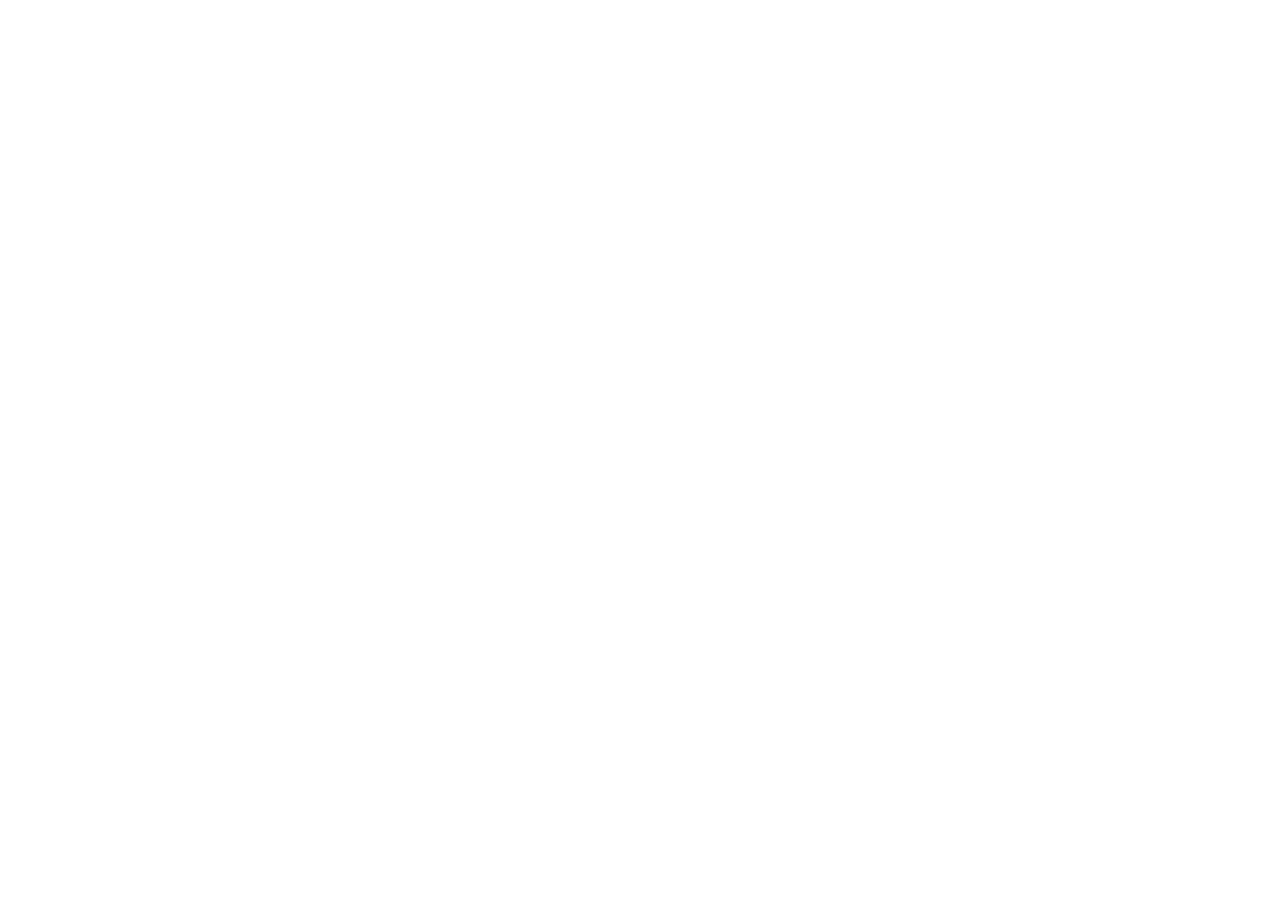
==== portfolio.html @ 4c4b0ca7 "c" ====
<!DOCTYPE html>
<html lang="en">
  <head>
    <meta charset="UTF-8" />
    <meta name="viewport" content="width=device-width, initial-scale=1.0" />
    <title>portfolio</title>
  </head>
  <body></body>
</html>
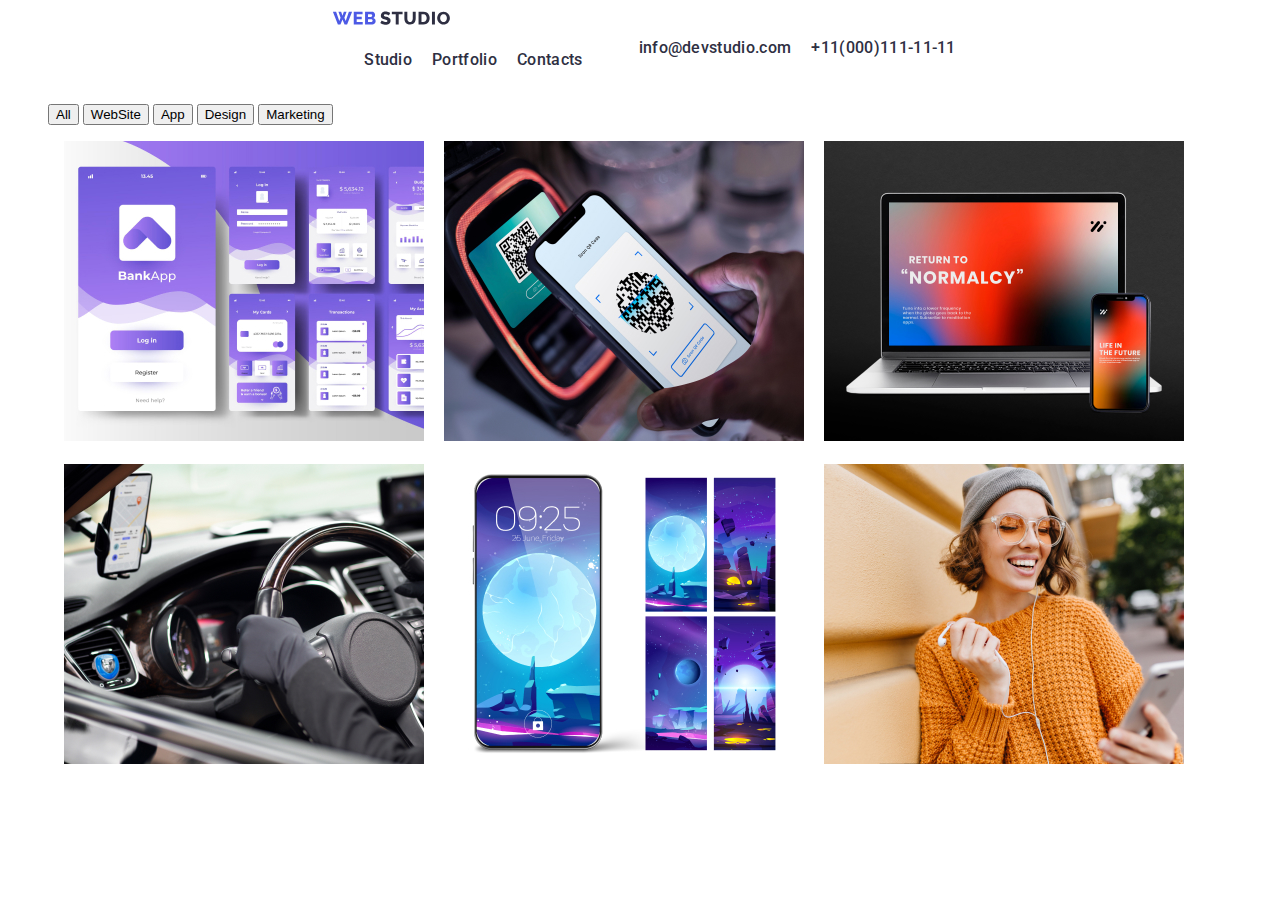
==== commit d0dd6eee: "c" ====
--- a/portfolio.html
+++ b/portfolio.html
@@ -3,7 +3,137 @@
   <head>
     <meta charset="UTF-8" />
     <meta name="viewport" content="width=device-width, initial-scale=1.0" />
-    <title>portfolio</title>
+    <title>homework2</title>
+    <link rel="stylesheet" href="./css/styles.css" />
+    <link rel="preconnect" href="https://fonts.googleapis.com" />
+    <link rel="preconnect" href="https://fonts.gstatic.com" crossorigin />
+    <link
+      href="https://fonts.googleapis.com/css2?family=Roboto:wght@400;500;700;900&display=swap"
+      rel="stylesheet"
+    />
+    <link rel="preconnect" href="https://fonts.googleapis.com" />
+    <link rel="preconnect" href="https://fonts.gstatic.com" crossorigin />
+    <link
+      href="https://fonts.googleapis.com/css2?family=Raleway:wght@800&display=swap"
+      rel="stylesheet"
+    />
   </head>
-  <body></body>
+
+  <body>
+    <!-- header -->
+    <header class="header">
+      <nav class="navbar">
+        <div class="logo">
+          <a href="./index.html"></a>
+          <img src="./images/web.svg" alt="web" />
+          <img src="./images/studio.svg" alt="studio" />
+        </div>
+        <ul>
+          <li>
+            <a href="#" class="pages">Studio</a>
+          </li>
+          <li>
+            <a href="portfolio.html" class="pages">Portfolio</a>
+          </li>
+          <li>
+            <a href="#" class="pages">Contacts</a>
+          </li>
+        </ul>
+      </nav>
+
+      <ul>
+        <li>
+          <a href="mailto:info@devstudio.com">info@devstudio.com</a>
+        </li>
+        <li>
+          <a href="tel:+110001111111">+11(000)111-11-11</a>
+        </li>
+      </ul>
+    </header>
+
+    <!-- Main Section -->
+
+    <!-- Category Options-->
+    <section>
+      <div>
+        <ul>
+          <li>
+            <button type="button" class="button">All</button>
+          </li>
+          <li>
+            <button type="button" class="button">WebSite</button>
+          </li>
+          <li>
+            <button type="button" class="button">App</button>
+          </li>
+          <li>
+            <button type="button" class="button">Design</button>
+          </li>
+          <li>
+            <button type="button" class="button">Marketing</button>
+          </li>
+        </ul>
+      </div>
+    </section>
+    <section>
+      <ul>
+        <li>
+          <a href="#"></a>
+          <img
+            src="./images/bank-app.jpg"
+            alt="Banking App Interface"
+            width="360"
+            height="300"
+          />
+        </li>
+        <li>
+          <a href="#"></a>
+          <img
+            src="./images/cashless.jpg"
+            alt="Banking App Interface"
+            width="360"
+            height="300"
+          />
+        </li>
+        <li>
+          <a href="#"></a>
+          <img
+            src="./images/meditation.jpg"
+            alt="Banking App Interface"
+            width="360"
+            height="300"
+          />
+        </li>
+      </ul>
+      <ul>
+        <li>
+          <a href="#"></a>
+          <img
+            src="./images/taxi.jpg"
+            alt="Taxi Service "
+            width="360"
+            height="300"
+          />
+        </li>
+        <li>
+          <a href="#"></a>
+          <img
+            src="./images/screen.jpg"
+            alt="Screen Illustrations"
+            width="360"
+            height="300"
+          />
+        </li>
+        <li>
+          <a href="#"></a>
+          <img
+            src="./images/online-course.jpg"
+            alt="Online Courses"
+            width="360"
+            height="300"
+          />
+        </li>
+      </ul>
+    </section>
+  </body>
 </html>
--- a/css/styles.css
+++ b/css/styles.css
@@ -0,0 +1,183 @@
+.header {
+  display: flex;
+  align-items: center;
+  justify-content: center;
+}
+
+li {
+  align-items: normal;
+  display: inline-block;
+}
+
+a {
+  display: ;
+  padding: 8px 8px;
+  text-decoration: none;
+  color: #2e2f42;
+  font-size: 16px;
+  font-family: Roboto;
+  font-style: normal;
+  font-weight: 500;
+  line-height: 24px;
+  letter-spacing: 0.32px;
+}
+
+.hero {
+  width: auto;
+  height: 600px;
+  flex-shrink: 0;
+  background: var(--navyblue, #2e2f42);
+  text-align: center;
+    display: flex;
+  flex-direction: column;
+  align-items: center;
+  justify-content: center;
+}
+
+.hero-title {
+color: var(--white, #fcf9f9);
+text-align: center;
+font-size: 56px;
+font-family: Roboto;
+font-style: normal;
+font-weight: 700;
+line-height: 60px;
+letter-spacing: 1.12px;
+  
+}
+
+.hero-button {
+  display: inline-flex;
+  padding: 16px 32px;
+  align-items: flex-start;
+  gap: 10px;
+  border-radius: 4px;
+  background: var(--iris, #4d5ae5);
+  box-shadow: 0px 4px 4px 0px rgba(0, 0, 0, 0.15);
+}
+
+.hero-button:hover {
+  background-color: border-radius: 4px;
+background: var(--ocean, #404BBF);
+box-shadow: 0px 4px 4px 0px rgba(0, 0, 0, 0.15);
+}
+
+.hero-button {
+  /* Button Text */
+  font-size: 16px;
+  font-family: Roboto;
+  font-style: normal;
+  font-weight: 500;
+  line-height: 24px;
+  letter-spacing: 0.64px;
+  color: var(--white, #fff);
+}
+
+h2 {
+    color: var(--navyblue, #2E2F42);
+text-align: center;
+font-size: 36px;
+font-family: Roboto;
+font-style: normal;
+font-weight: 700;
+line-height: 40px;
+letter-spacing: 0.72px;
+text-transform: capitalize;
+}
+
+.what-we-do {
+    width: 1440px;
+  margin: 0 auto;
+     display: inline-flex;
+padding-bottom: 0px;
+flex-direction: column;
+justify-content: center;
+align-items: center;
+gap: 32px;
+border-radius: 0px 0px 4px 4px;
+background: var(--white, #FFF);
+box-shadow: 0px 2px 1px 0px rgber */
+}
+}
+
+.what-we-do img {
+    width: calc(100% / 3); /* Set each image width to one-third of the container width */
+  display: inline-block;
+}
+
+.feature {
+   width: auto;
+  margin: 0 auto;
+  align-items: center;
+  
+
+}
+
+.team {
+  width: auto;
+height: 732px;
+flex-shrink: 0;
+background: var(--cloud, #F4F4FD);
+}
+
+.team img {
+    display: inline-flex;
+padding-bottom: 0px;
+flex-direction: column;
+justify-content: center;
+align-items: center;
+gap: 32px;
+}
+
+.team h2 {
+    text-align: center;
+}
+
+.team h3 {
+   color: var(--navyblue, #2E2F42);
+text-align: center;
+
+/* Header 3 */
+font-size: 20px;
+font-family: Roboto;
+font-style: normal;
+font-weight: 500;
+line-height: 24px;
+letter-spacing: 0.4px; 
+} 
+
+.team p {
+  color: var(--slate, #434455);
+text-align: center;
+font-size: 16px;
+font-family: Roboto;
+font-style: normal;
+font-weight: 400;
+line-height: 24px;
+letter-spacing: 0.32px;  
+}
+
+.footer {
+  width: auto;
+  height: 312px;
+  flex-shrink: 0;
+  background: var(--navyblue, #2E2F42);
+
+.footerlogo {
+  margin-left: 156px ;
+}
+
+.footer p {
+  display: flex;
+width: 264px;
+flex-direction: column;
+flex-shrink: 0;
+color: var(--cloud, #F4F4FD);
+font-family: Roboto;
+font-size: 16px;
+font-style: normal;
+font-weight: 400;
+line-height: 24px;
+letter-spacing: 0.32px;
+}
+
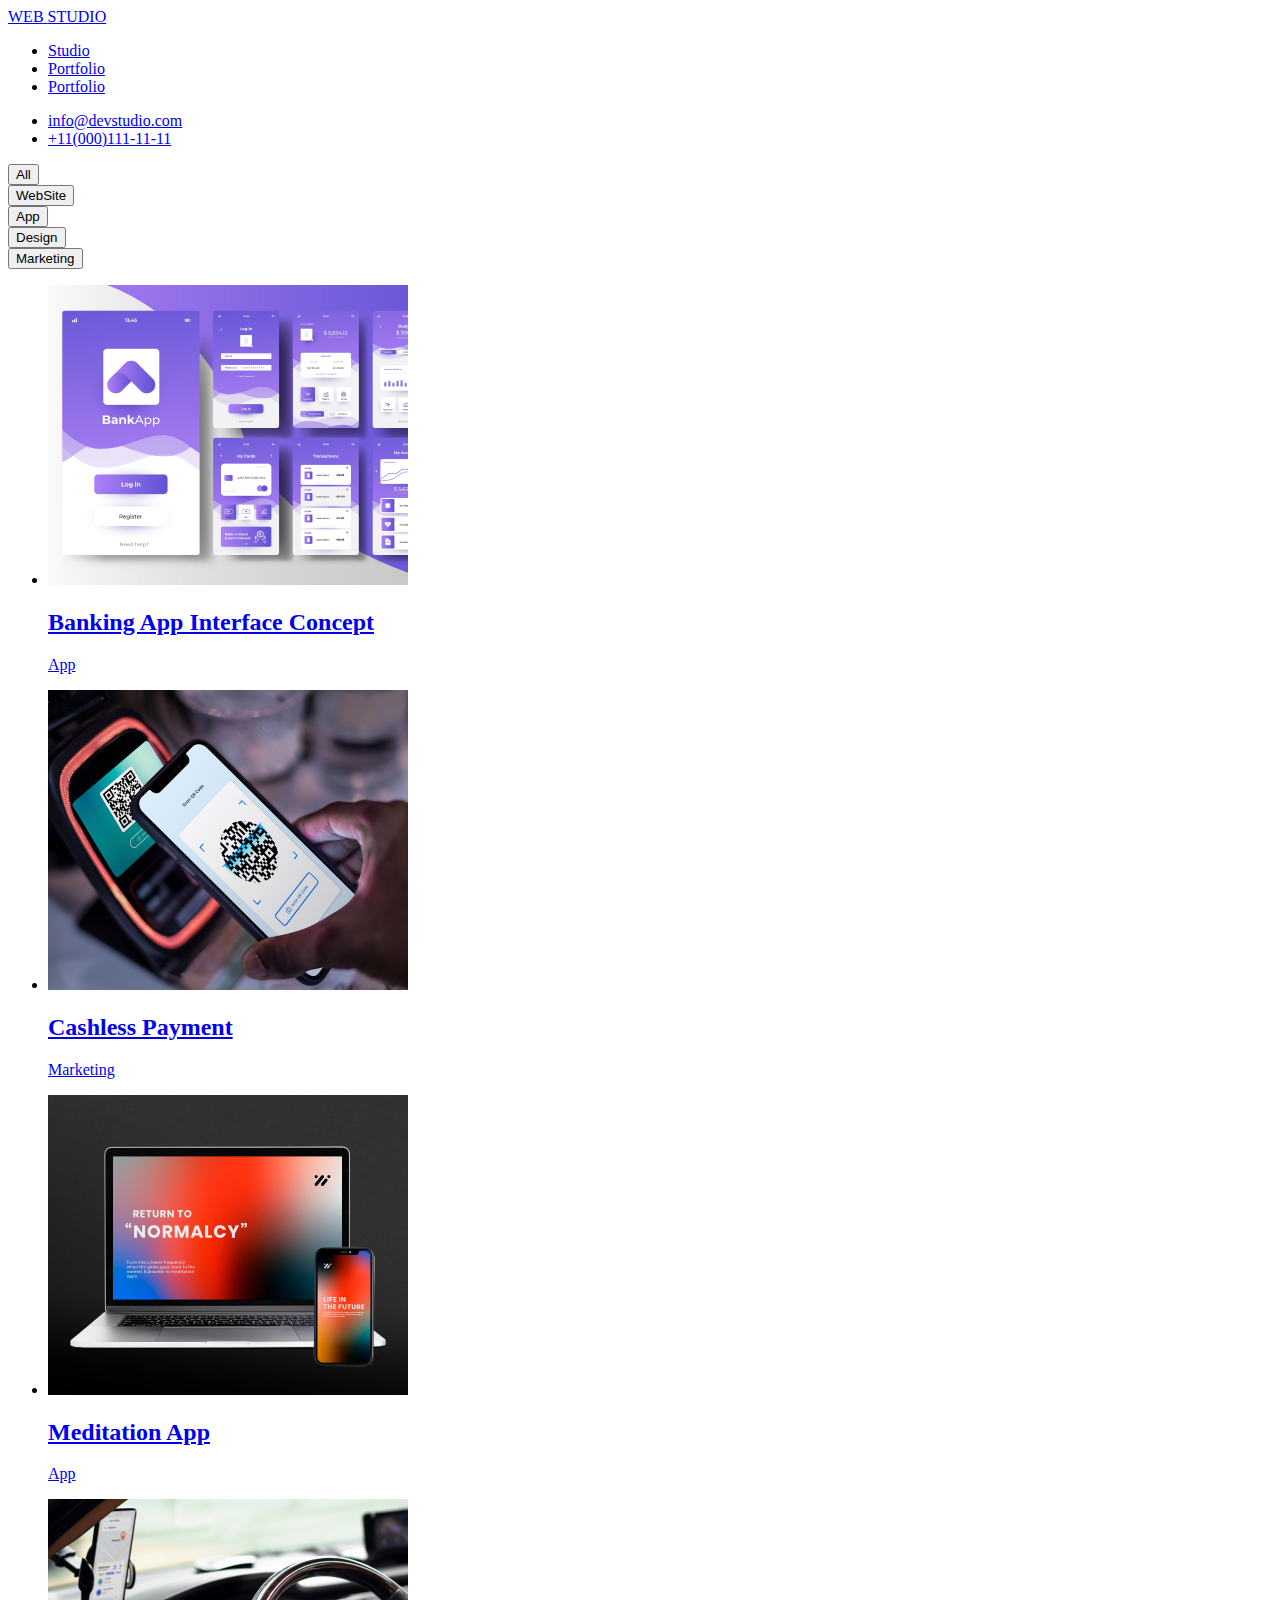
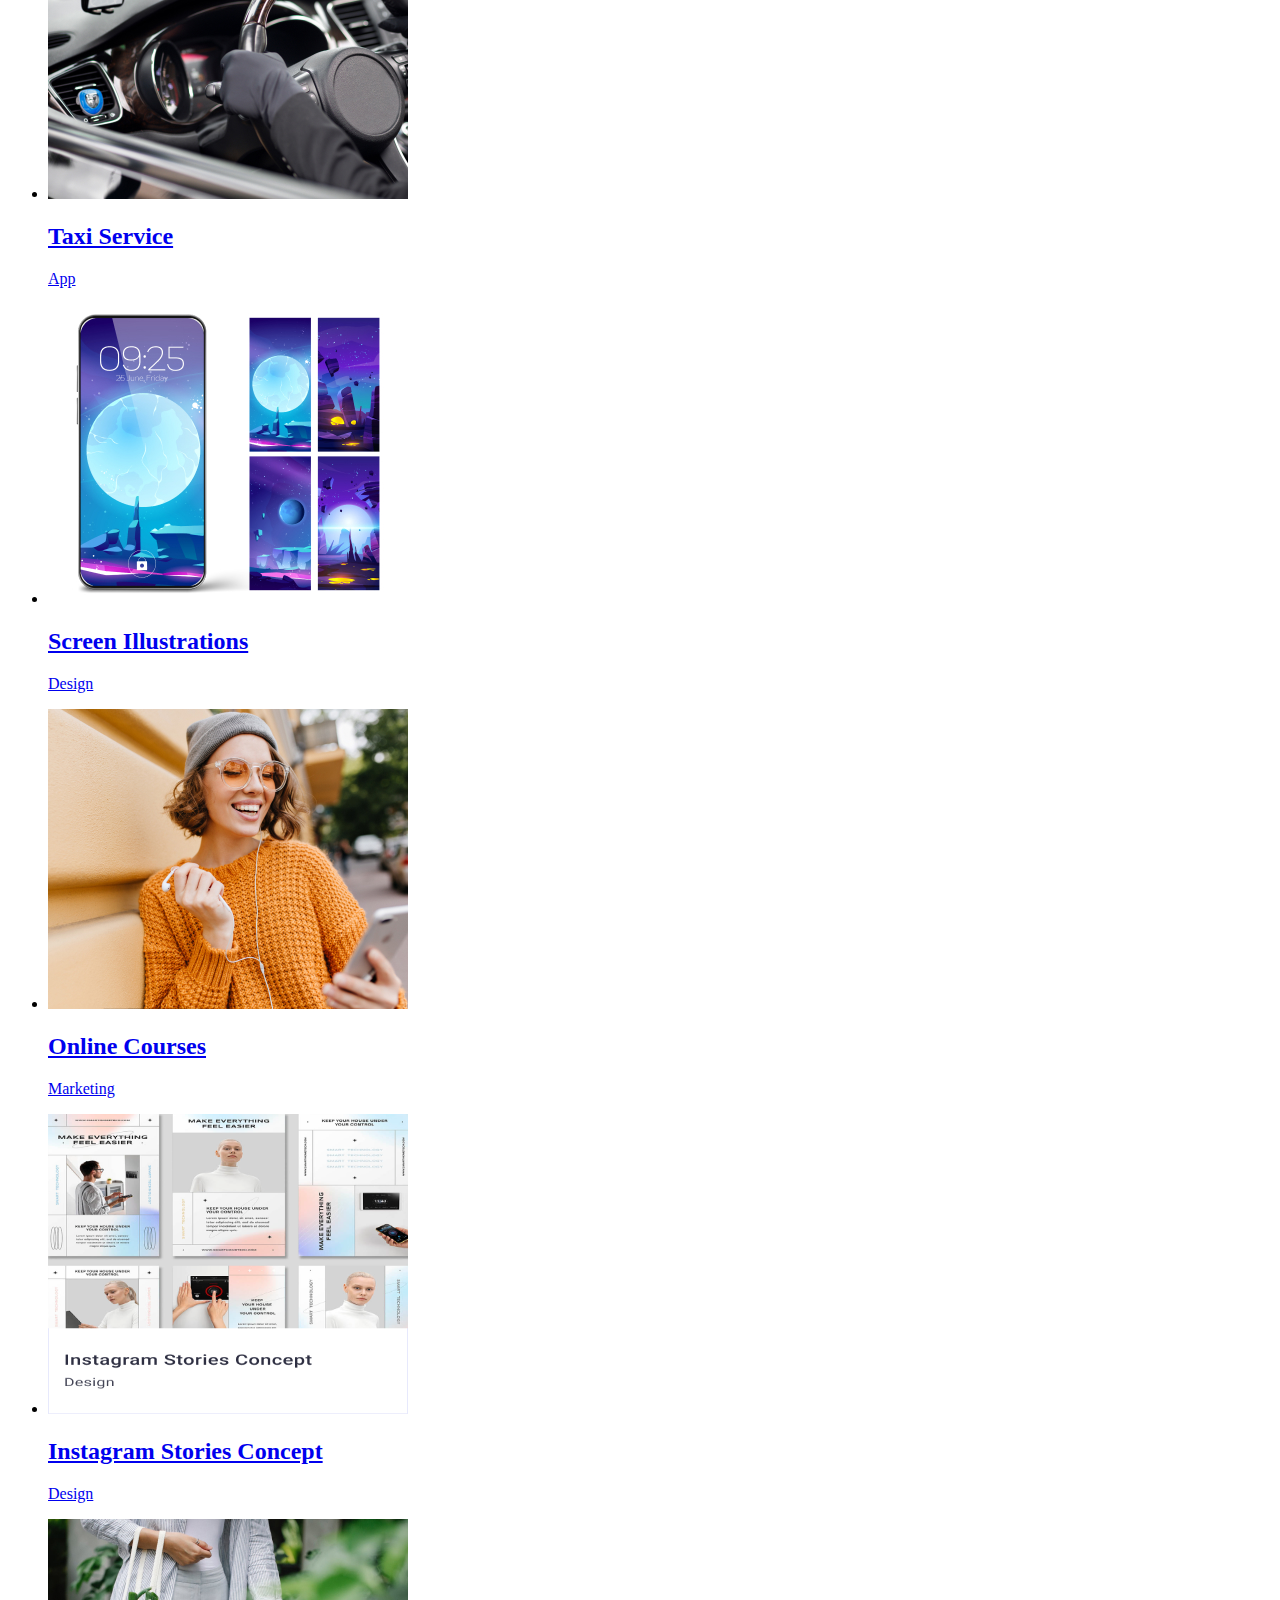
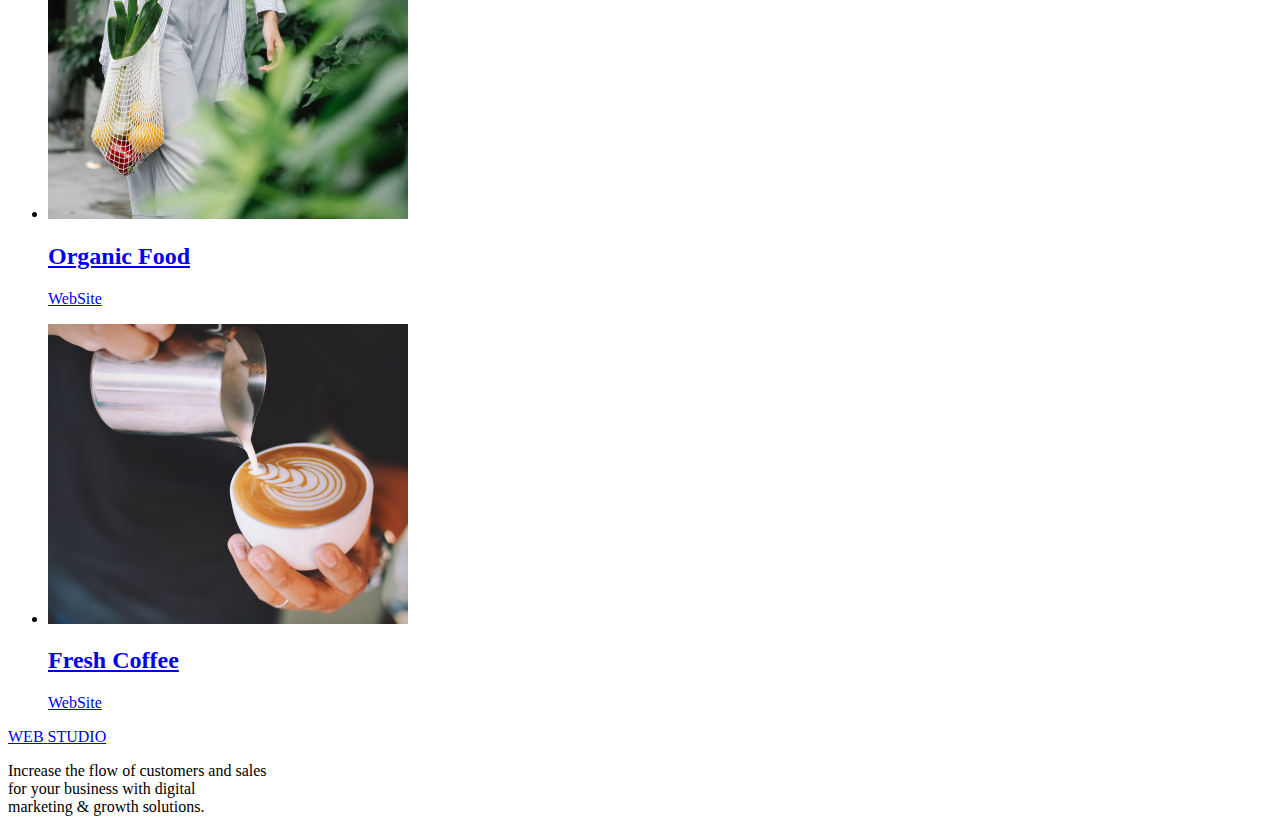
==== commit 513afd43: "c" ====
--- a/portfolio.html
+++ b/portfolio.html
@@ -3,137 +3,207 @@
   <head>
     <meta charset="UTF-8" />
     <meta name="viewport" content="width=device-width, initial-scale=1.0" />
-    <title>homework2</title>
-    <link rel="stylesheet" href="./css/styles.css" />
-    <link rel="preconnect" href="https://fonts.googleapis.com" />
-    <link rel="preconnect" href="https://fonts.gstatic.com" crossorigin />
+    <title>Portfolio</title>
     <link
-      href="https://fonts.googleapis.com/css2?family=Roboto:wght@400;500;700;900&display=swap"
-      rel="stylesheet"
-    />
-    <link rel="preconnect" href="https://fonts.googleapis.com" />
-    <link rel="preconnect" href="https://fonts.gstatic.com" crossorigin />
-    <link
-      href="https://fonts.googleapis.com/css2?family=Raleway:wght@800&display=swap"
+      href="https://fonts.googleapis.com/css2?family=Raleway:wght@800&family=Roboto:wght@400;500;700;900&display=swap "
       rel="stylesheet"
     />
   </head>
 
   <body>
     <!-- header -->
-    <header class="header">
-      <nav class="navbar">
-        <div class="logo">
-          <a href="./index.html"></a>
-          <img src="./images/web.svg" alt="web" />
-          <img src="./images/studio.svg" alt="studio" />
-        </div>
-        <ul>
+    <header class="page-header">
+      <nav>
+        <a href="./index.html" class="logo-link">
+          <span class="logo">WEB</span>
+          <span class="studio">STUDIO</span>
+        </a>
+
+        <ul class="nav-menu list">
           <li>
-            <a href="#" class="pages">Studio</a>
+            <a href="./index.html" class="page current">Studio</a>
           </li>
+
           <li>
-            <a href="portfolio.html" class="pages">Portfolio</a>
+            <a href="./portfolio.html" class="page">Portfolio</a>
           </li>
+
           <li>
-            <a href="#" class="pages">Contacts</a>
+            <a href="#" class="page">Portfolio</a>
           </li>
         </ul>
       </nav>
 
-      <ul>
+      <ul class="contacts-menu list">
         <li>
-          <a href="mailto:info@devstudio.com">info@devstudio.com</a>
+          <a href="mailto:info@devstudio.com" class="item"
+            >info@devstudio.com</a
+          >
         </li>
         <li>
-          <a href="tel:+110001111111">+11(000)111-11-11</a>
+          <a href="tel:+110001111111" class="item">+11(000)111-11-11</a>
         </li>
       </ul>
     </header>
 
     <!-- Main Section -->
-
-    <!-- Category Options-->
-    <section>
+    <main>
+      <section>
+        <div class="container>
+
+          <!-- Filters -->
+
+          <ul class="filters list">
+            <li>
+              <button type="button" class="button filter current">All</button>
+            </li>
+            <li>
+              <button type="button" class="button filter">WebSite</button>
+            </li>
+            <li>
+              <button type="button" class="button filter">App</button>
+            </li>
+            <li>
+              <button type="button" class="button filter">Design</button>
+            </li>
+            <li>
+              <button type="button" class="button filter">Marketing</button>
+            </li>
+          </ul>
+
+          <!-- Projects-->
+
+          <ul class="projects list">
+            <li>
+              <a href="#" class="project">
+              <img
+                src="./images/bank-app.jpg"
+                alt="Banking App Interface"
+                width="360"
+                height="300"
+              />
+              <h2 class="name">Banking App Interface Concept</h2>
+              <p class="type">App</p>
+              </a>
+            </li>
+            <li>
+              <a href="#" class="project">
+              <img
+                src="./images/cashless.jpg"
+                alt="Banking App Interface"
+                width="360"
+                height="300"
+              />
+               <h2 class="name">Cashless Payment</h2>
+              <p class="type">Marketing</p>
+              </a>
+            </li>
+            <li>
+              <a href="#" class="project">
+              <img
+                src="./images/meditation.jpg"
+                alt="Banking App Interface"
+                width="360"
+                height="300"
+              />
+               <h2 class="name">Meditation App</h2>
+              <p class="type">App</p>
+              </a>
+            </li>
+          </ul>
+          <ul>
+            <li>
+              <a href="#" class="project">
+              <img
+                src="./images/taxi.jpg"
+                alt="Taxi Service "
+                width="360"
+                height="300"
+              /> <h2 class="name">Taxi Service</h2>
+              <p class="Marketing">App</p>
+              </a>
+            </li>
+            <li>
+              <a href="#" class="project">
+              <img
+                src="./images/screen.jpg"
+                alt="Screen Illustrations"
+                width="360"
+                height="300"
+              />
+               <h2 class="name">Screen Illustrations</h2>
+              <p class="type">Design</p>
+              </a>
+            </li>
+            <li>
+              <a href="#" class="project">
+              <img
+                src="./images/online-course.jpg"
+                alt="Online Courses"
+                width="360"
+                height="300"
+              />
+              <h2 class="name">Online Courses</h2>
+              <p class="type">Marketing</p>
+              </a>
+            </li>
+          </ul>
+
+          <ul>
+            <li>
+              <a href="#" class="project">
+              <img
+                src="./images/instagram-stories.png"
+                alt="instagram-stories "
+                width="360"
+                height="300"
+              /> <h2 class="name">Instagram Stories Concept</h2>
+              <p class="type">Design</p>
+              </a>
+            </li>
+            <li>
+              <a href="#" class="project">
+              <img
+                src="./images/organic.jpg"
+                alt="organic"
+                width="360"
+                height="300"
+              />
+               <h2 class="name">Organic Food</h2>
+              <p class="type">WebSite</p>
+              </a>
+            </li>
+            <li>
+              <a href="#" class="project">
+              <img
+                src="./images/coffee.jpg"
+                alt="coffee"
+                width="360"
+                height="300"
+              />
+              <h2 class="name">Fresh Coffee</h2>
+              <p class="type">WebSite</p>
+              </a>
+            </li>
+          </ul>
+        </div>
+      </section>
+    </main>
+
+    <!-- Footer -->
+
+    <footer class="page-footer bg-footer">
       <div>
-        <ul>
-          <li>
-            <button type="button" class="button">All</button>
-          </li>
-          <li>
-            <button type="button" class="button">WebSite</button>
-          </li>
-          <li>
-            <button type="button" class="button">App</button>
-          </li>
-          <li>
-            <button type="button" class="button">Design</button>
-          </li>
-          <li>
-            <button type="button" class="button">Marketing</button>
-          </li>
-        </ul>
+        <a href="./index.html" class="logo-link">
+          <span class="logo">WEB</span>
+          <span class="studio-footer">STUDIO</span>
+        </a>
+        <p class="footer-description">
+          Increase the flow of customers and sales <br />
+          for your business with digital <br />
+          marketing & growth solutions.
+        </p>
       </div>
-    </section>
-    <section>
-      <ul>
-        <li>
-          <a href="#"></a>
-          <img
-            src="./images/bank-app.jpg"
-            alt="Banking App Interface"
-            width="360"
-            height="300"
-          />
-        </li>
-        <li>
-          <a href="#"></a>
-          <img
-            src="./images/cashless.jpg"
-            alt="Banking App Interface"
-            width="360"
-            height="300"
-          />
-        </li>
-        <li>
-          <a href="#"></a>
-          <img
-            src="./images/meditation.jpg"
-            alt="Banking App Interface"
-            width="360"
-            height="300"
-          />
-        </li>
-      </ul>
-      <ul>
-        <li>
-          <a href="#"></a>
-          <img
-            src="./images/taxi.jpg"
-            alt="Taxi Service "
-            width="360"
-            height="300"
-          />
-        </li>
-        <li>
-          <a href="#"></a>
-          <img
-            src="./images/screen.jpg"
-            alt="Screen Illustrations"
-            width="360"
-            height="300"
-          />
-        </li>
-        <li>
-          <a href="#"></a>
-          <img
-            src="./images/online-course.jpg"
-            alt="Online Courses"
-            width="360"
-            height="300"
-          />
-        </li>
-      </ul>
-    </section>
+    </footer>
   </body>
 </html>
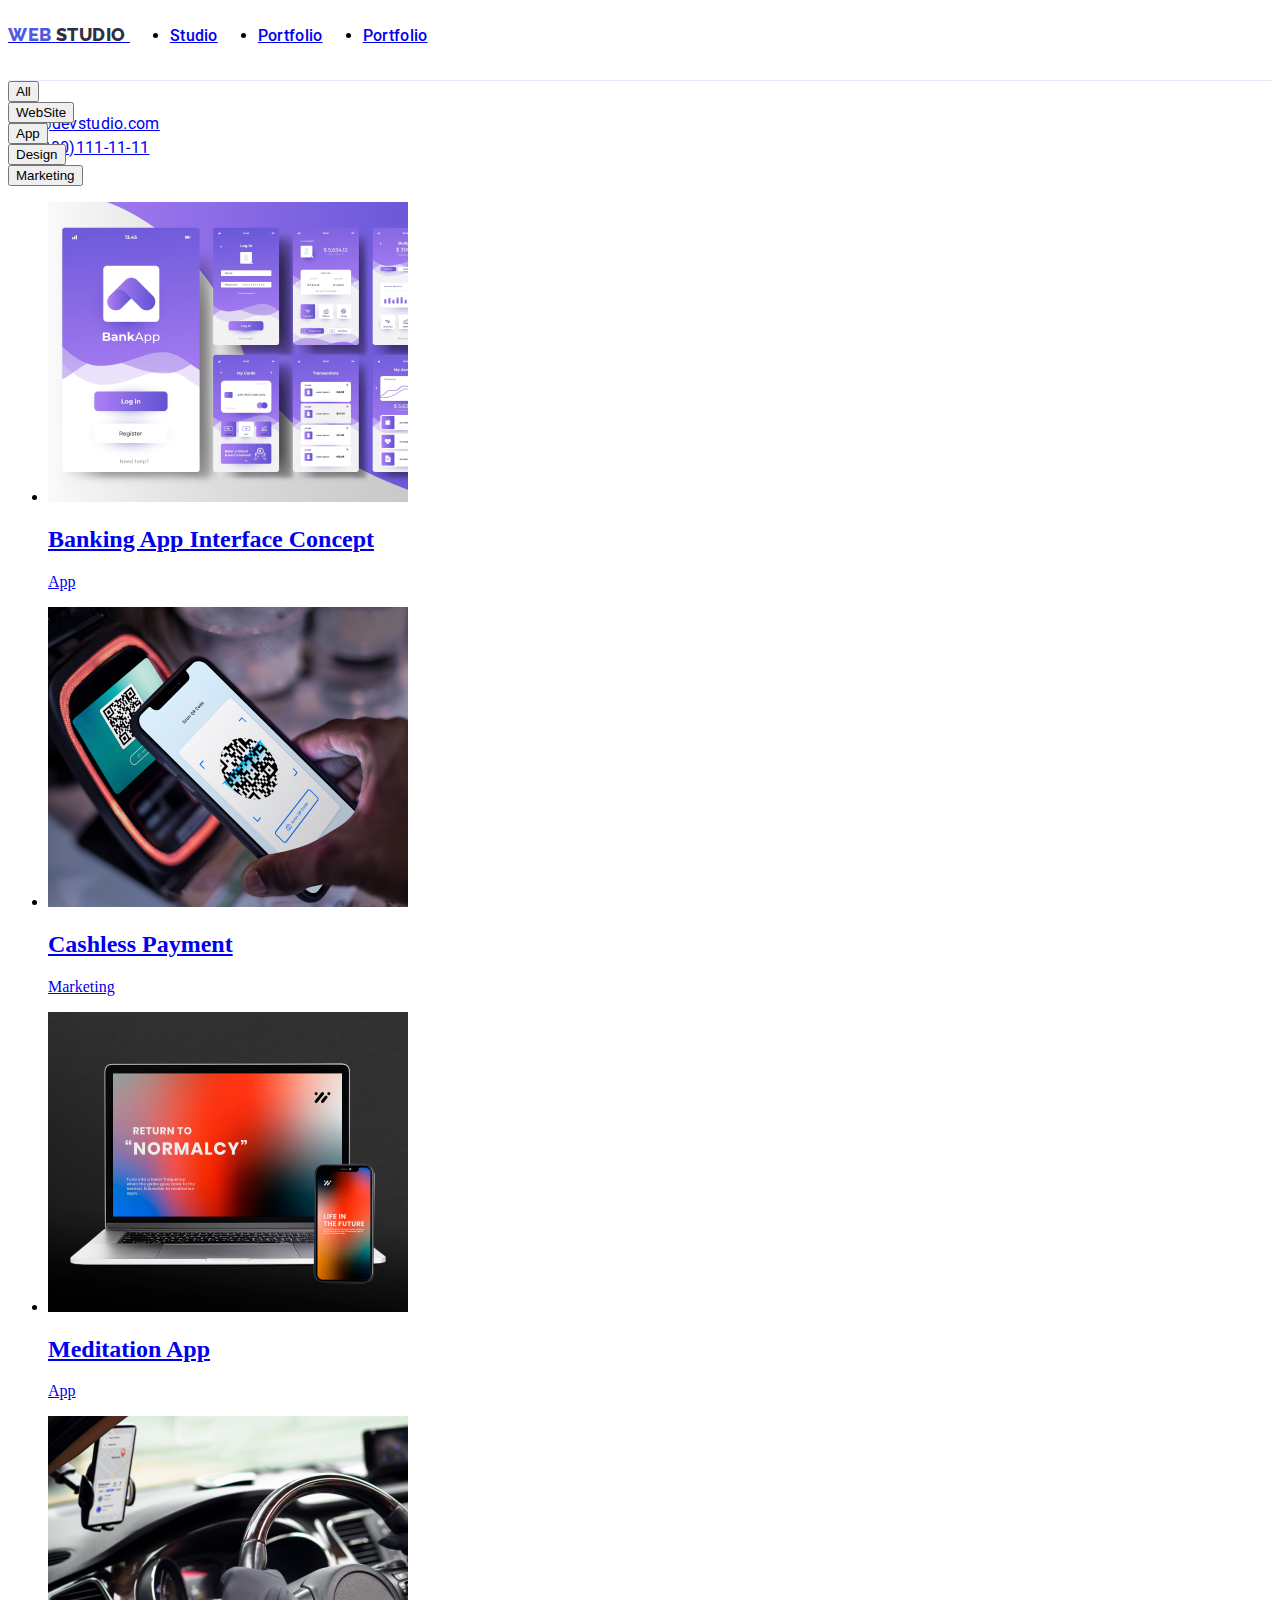
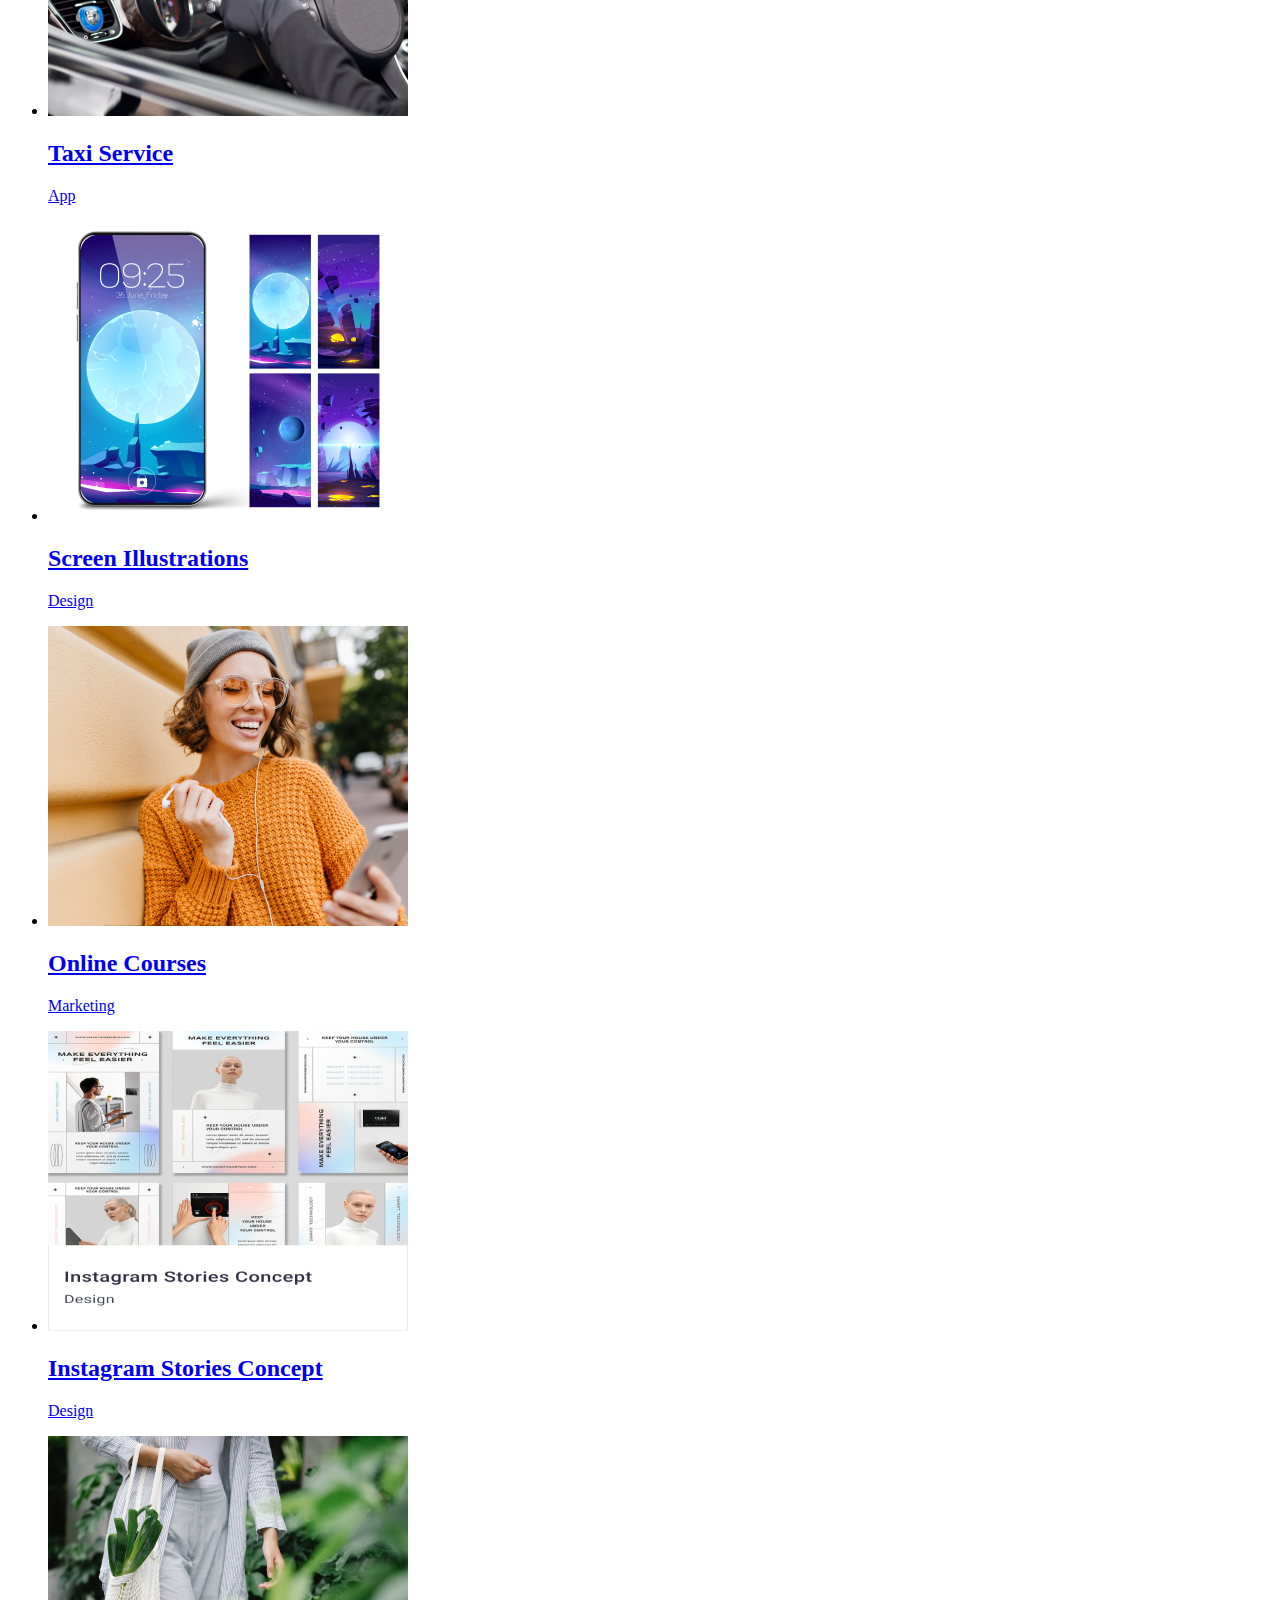
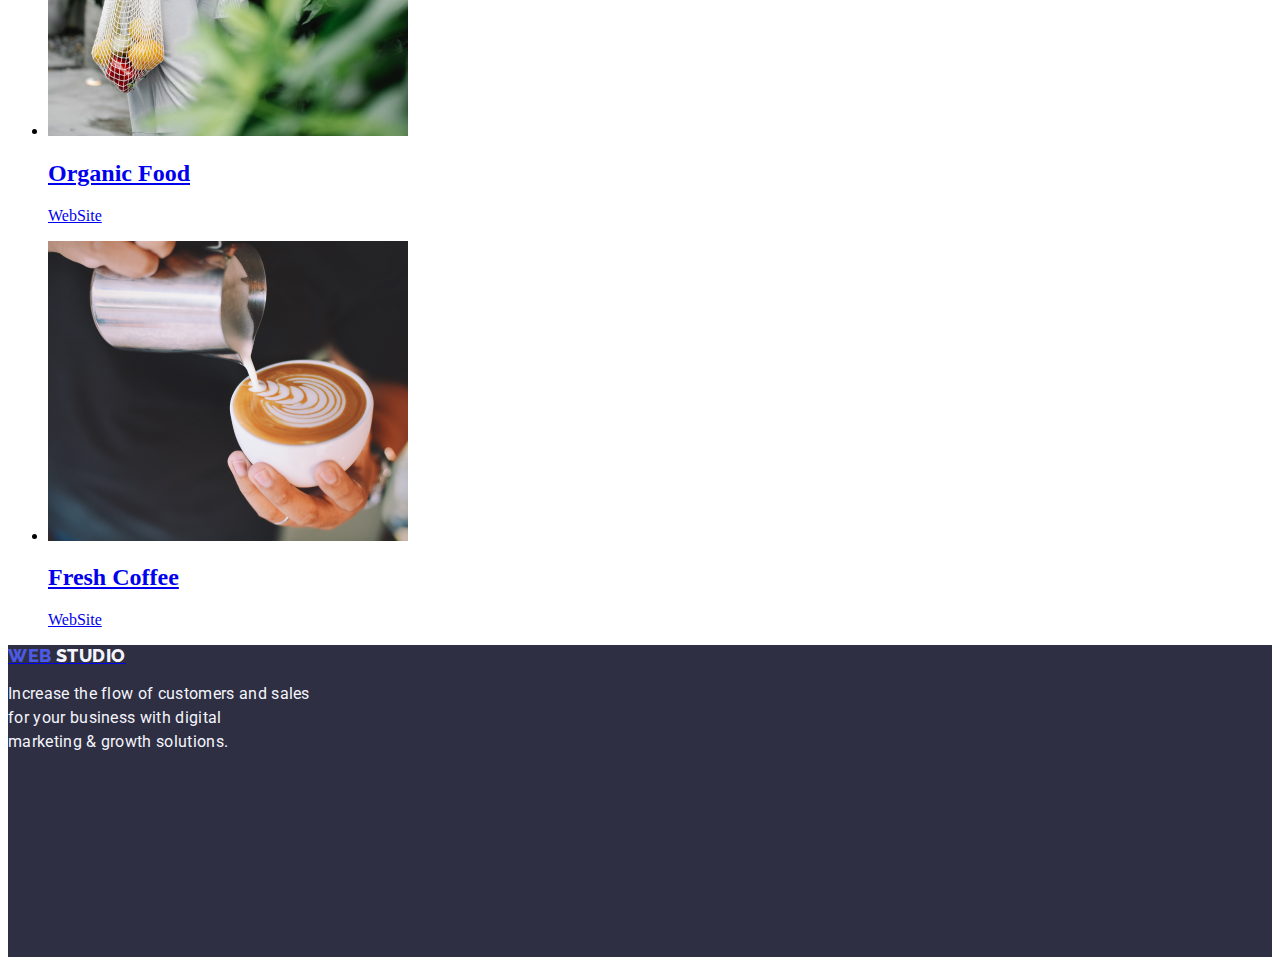
==== commit fd4b5b7e: "c" ====
--- a/portfolio.html
+++ b/portfolio.html
@@ -4,6 +4,7 @@
     <meta charset="UTF-8" />
     <meta name="viewport" content="width=device-width, initial-scale=1.0" />
     <title>Portfolio</title>
+    <link rel="stylesheet" href="./css/styles.css">
     <link
       href="https://fonts.googleapis.com/css2?family=Raleway:wght@800&family=Roboto:wght@400;500;700;900&display=swap "
       rel="stylesheet"
--- a/css/styles.css
+++ b/css/styles.css
@@ -0,0 +1,228 @@
+.page-header {
+  width: auto;
+  height: 72px;
+  flex-shrink: 0;
+  border-bottom: 1px solid var(--cornflower, #e7e9fc);
+  background: var(--white, #fff);
+}
+
+.logo {
+  color: var(--iris, #4d5ae5);
+  font-family: Raleway;
+  font-size: 18px;
+  font-style: normal;
+  font-weight: 800;
+  line-height: 21px; /* 116.667% */
+  letter-spacing: 0.54px;
+  text-transform: uppercase;
+}
+
+.studio {
+  color: var(--navyblue, #2e2f42);
+  font-family: Raleway;
+  font-size: 18px;
+  font-style: normal;
+  font-weight: 800;
+  line-height: 21px; /* 116.667% */
+  letter-spacing: 0.54px;
+  text-transform: uppercase;
+}
+
+.nav-menu {
+ display: inline-flex;
+width: 67px;
+height: 48px;
+align-items: flex-start;
+gap: 40px;
+flex-shrink: 0;
+  /* Body Medium */
+  font-family: Roboto;
+  font-size: 16px;
+  font-style: normal;
+  font-weight: 500;
+  line-height: 24px; /* 150% */
+  letter-spacing: 0.32px; 
+}
+
+.contacts-menu {
+  display: inline-flex
+  color: var(--slate, #434455);
+
+  /* Body */
+  font-family: Roboto;
+  font-size: 16px;
+  font-style: normal;
+  font-weight: 400;
+  line-height: 24px; /* 150% */
+  letter-spacing: 0.32px;
+  gap: 40px;
+}
+
+.hero {
+  width: auto;
+  height: 600px;
+  display: flex;
+  flex-direction: column;
+  align-items: center;
+  justify-content: center;
+  text-align: center;
+  background: var(--navyblue, #2e2f42);
+}
+
+.hero-title {
+  width: 496px;
+  color: var(--white, #fff);
+  text-align: center;
+
+  /* Header 1 */
+  font-family: Roboto;
+  font-size: 56px;
+  font-style: normal;
+  font-weight: 700;
+  line-height: 60px; /* 107.143% */
+  letter-spacing: 1.12px;
+}
+
+.button-primary {
+  display: inline-flex;
+  padding: 16px 32px;
+  align-items: flex-start;
+  gap: 10px;
+  border-radius: 4px;
+  background: var(--iris, #4d5ae5);
+  box-shadow: 0px 4px 4px 0px rgba(0, 0, 0, 0.15);
+  color: var(--white, #fff);
+
+  /* Button Text */
+  font-family: Roboto;
+  font-size: 16px;
+  font-style: normal;
+  font-weight: 500;
+  line-height: 24px; /* 150% */
+  letter-spacing: 0.64px;
+}
+
+.button-primary:hover {
+  border-radius: 4px;
+  background: var(--ocean, #404bbf);
+  box-shadow: 0px 4px 4px 0px rgba(0, 0, 0, 0.15);
+}
+
+.section {
+  width: auto;
+  background: #fff;
+}
+
+.benefit {
+  display: flex;
+  align-content: center;
+}
+
+.benefit h3 {
+  color: var(--navyblue, #2e2f42);
+
+  /* Header 3 */
+  font-family: Roboto;
+  font-size: 20px;
+  font-style: normal;
+  font-weight: 500;
+  line-height: 24px; /* 120% */
+  letter-spacing: 0.4px;
+}
+.benefit p {
+  display: flex;
+  width: 264px;
+  flex-direction: column;
+  align-items: flex-start;
+  gap: 8px;
+}
+
+.what-we-do {
+  display: inline-flex;
+  align-items: center;
+  gap: 24px;
+}
+
+.section-bg {
+  background: var(--cloud, #F4F4FD);
+  width: auto;
+  height: 732px;
+  flex-shrink: 0;
+  display: flex;
+  
+}
+
+.section-title {
+  color: var(--navyblue, #2e2f42);
+  text-align: center;
+
+  /* Header 2 */
+  font-family: Roboto;
+  font-size: 36px;
+  font-style: normal;
+  font-weight: 700;
+  line-height: 40px; /* 111.111% */
+  letter-spacing: 0.72px;
+  text-transform: capitalize;
+}
+
+.section-bg li {
+  display: inline-block;
+  justify-content: center;
+  color: var(--slate, #434455);
+  text-align: center;
+
+/* Body */
+font-family: Roboto;
+font-size: 16px;
+font-style: normal;
+font-weight: 400;
+line-height: 24px; /* 150% */
+letter-spacing: 0.32px;
+gap: 24px;
+}
+
+.section-bg h3 {
+  color: var(--navyblue, #2E2F42);
+text-align: center;
+
+/* Header 3 */
+font-family: Roboto;
+font-size: 20px;
+font-style: normal;
+font-weight: 500;
+line-height: 24px; /* 120% */
+letter-spacing: 0.4px;
+}
+  
+
+
+.page-footer {
+  background: var(--navyblue, #2E2F42);
+  width: auto;
+  height: 312px;
+  flex-shrink: 0;
+}
+
+.studio-footer {
+  color: var(--cloud, #F4F4FD);
+font-family: Raleway;
+font-size: 18px;
+font-style: normal;
+font-weight: 800;
+line-height: 21px; /* 116.667% */
+letter-spacing: 0.54px;
+text-transform: uppercase;
+}
+
+.footer-description {
+  color: var(--cloud, #F4F4FD);
+
+/* Body */
+font-family: Roboto;
+font-size: 16px;
+font-style: normal;
+font-weight: 400;
+line-height: 24px; /* 150% */
+letter-spacing: 0.32px;
+}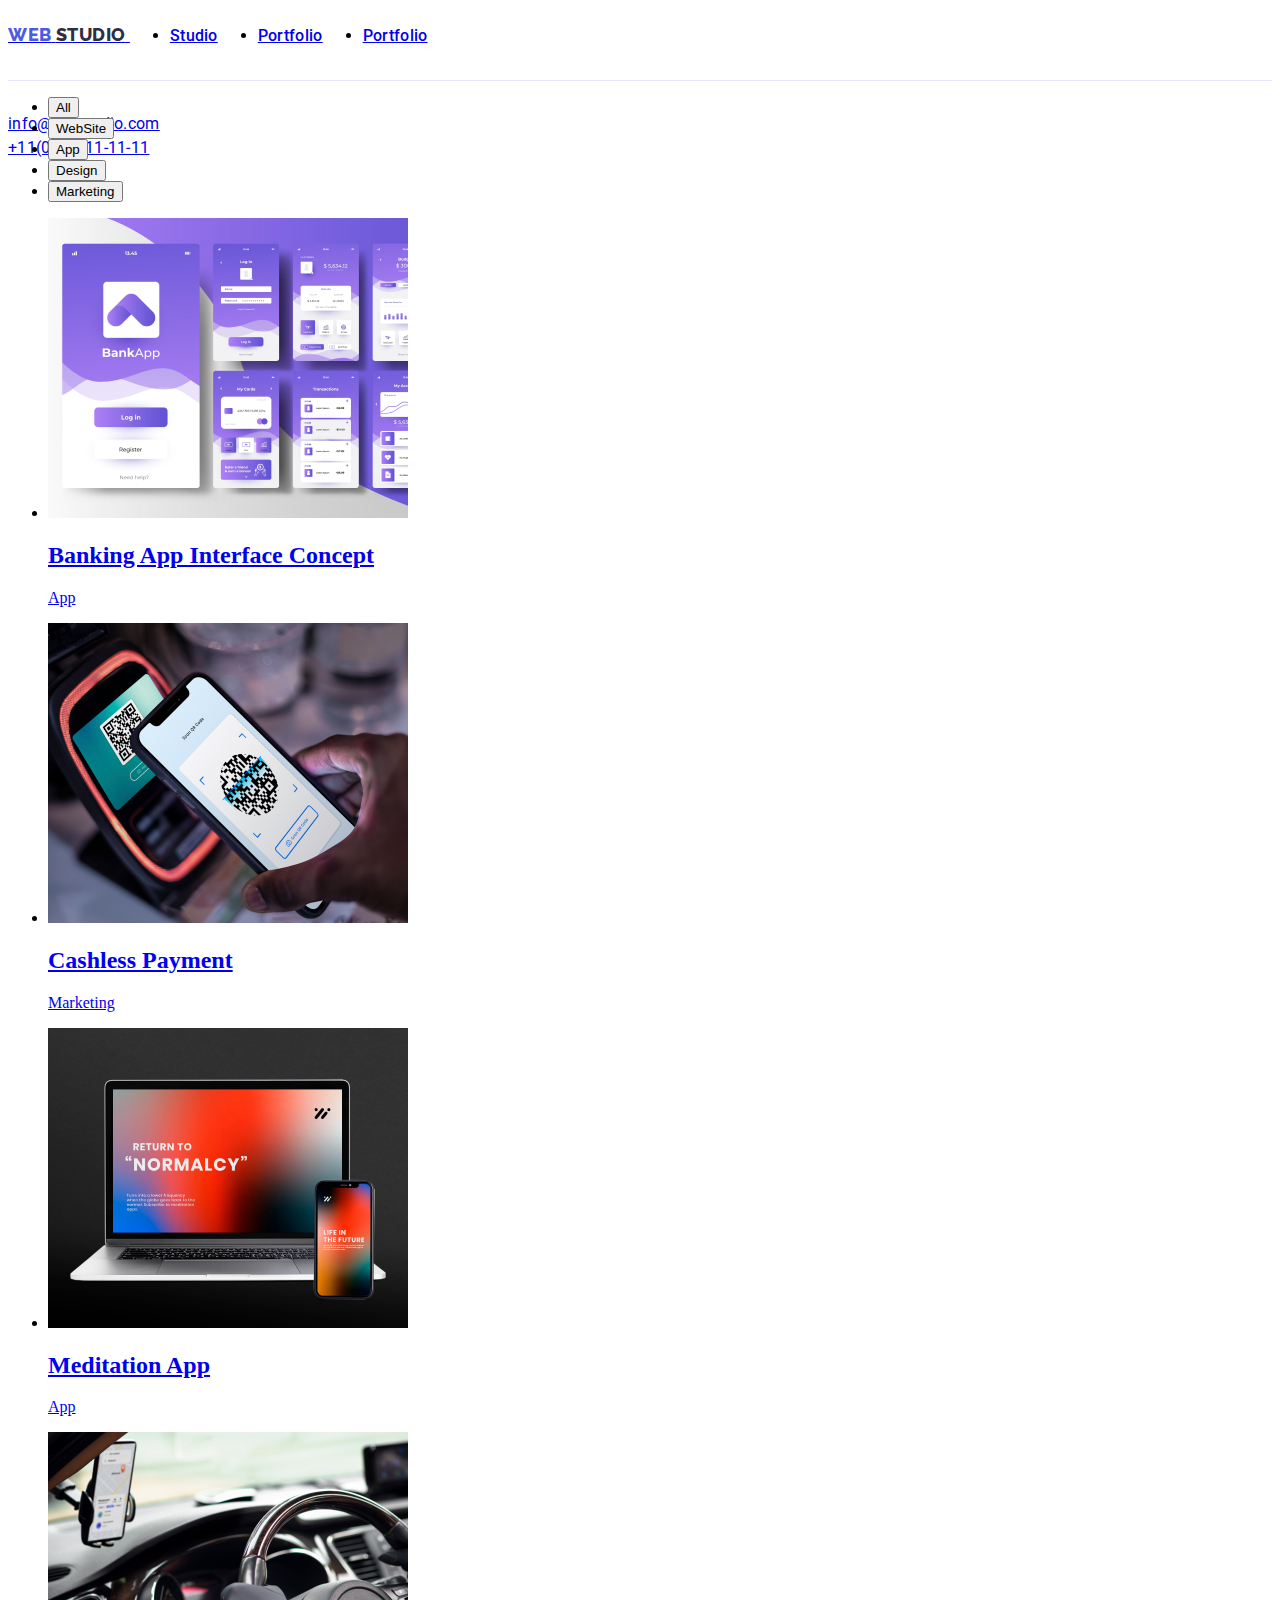
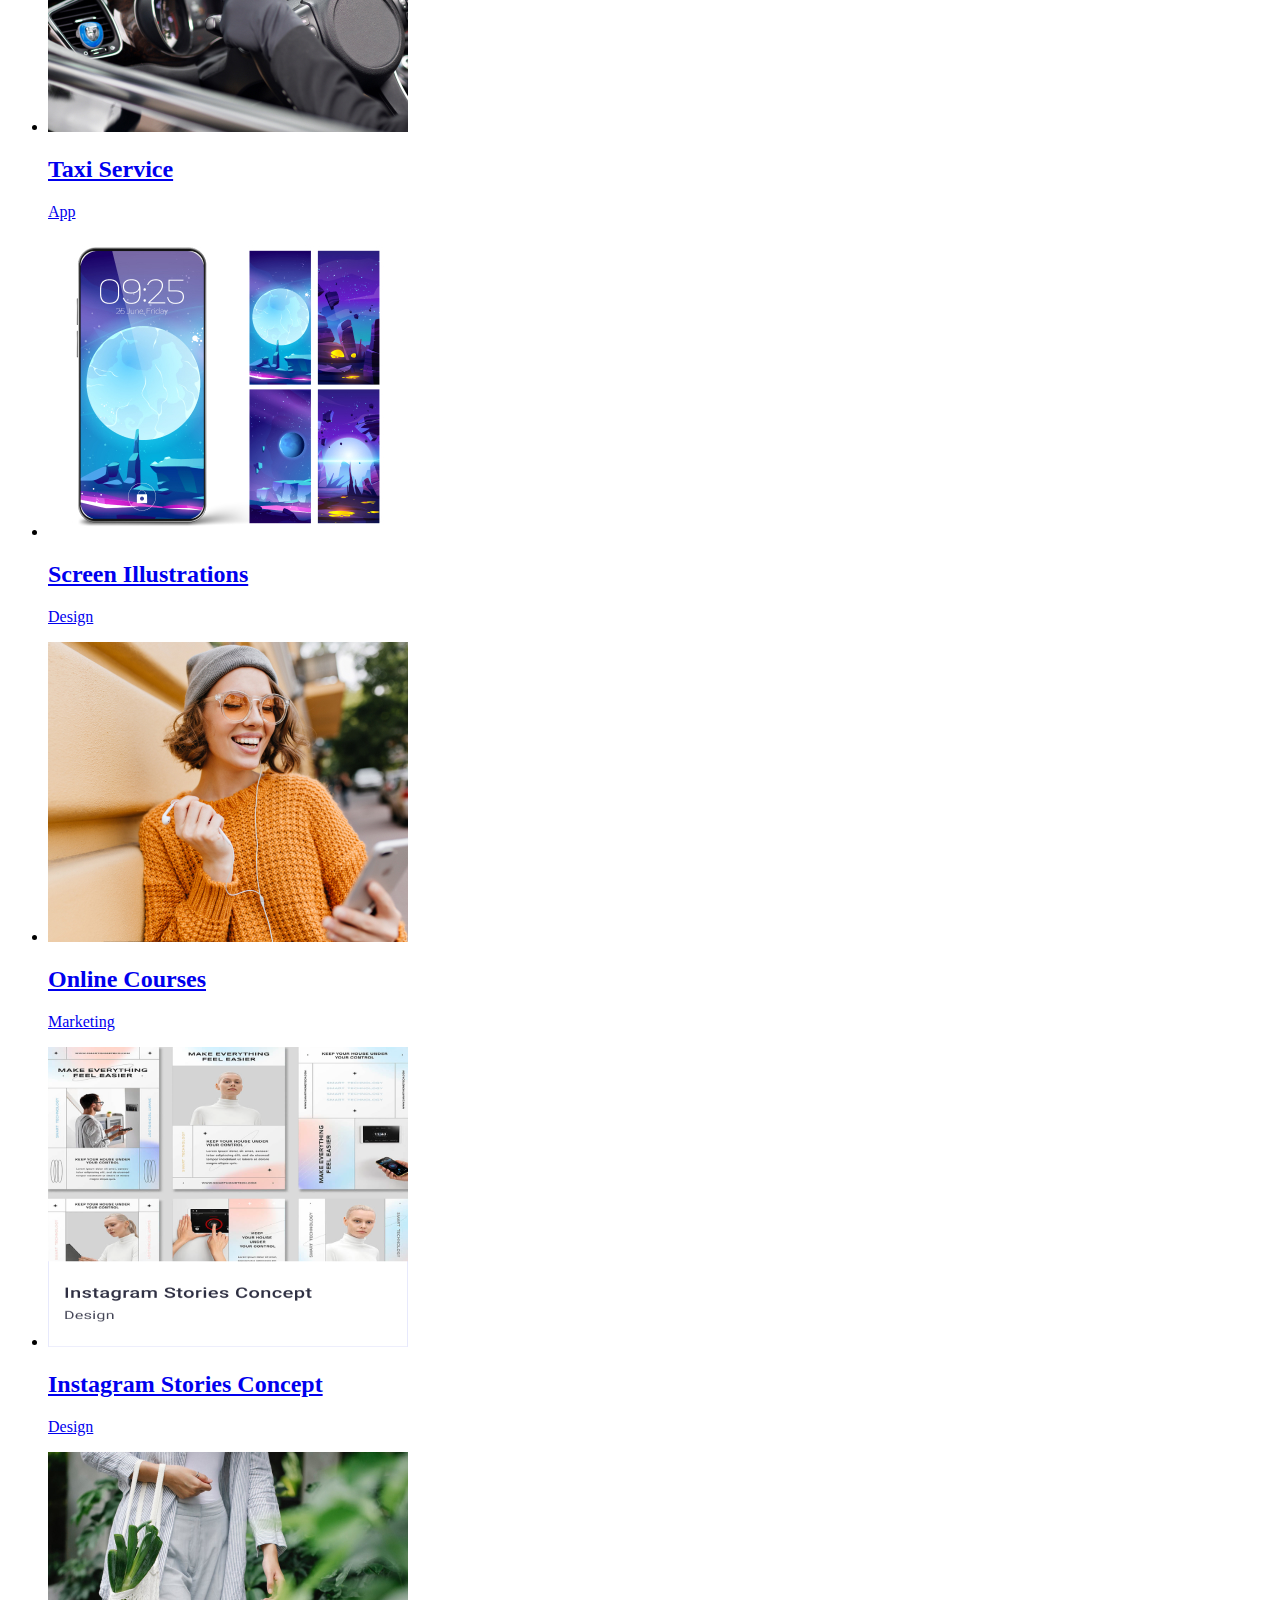
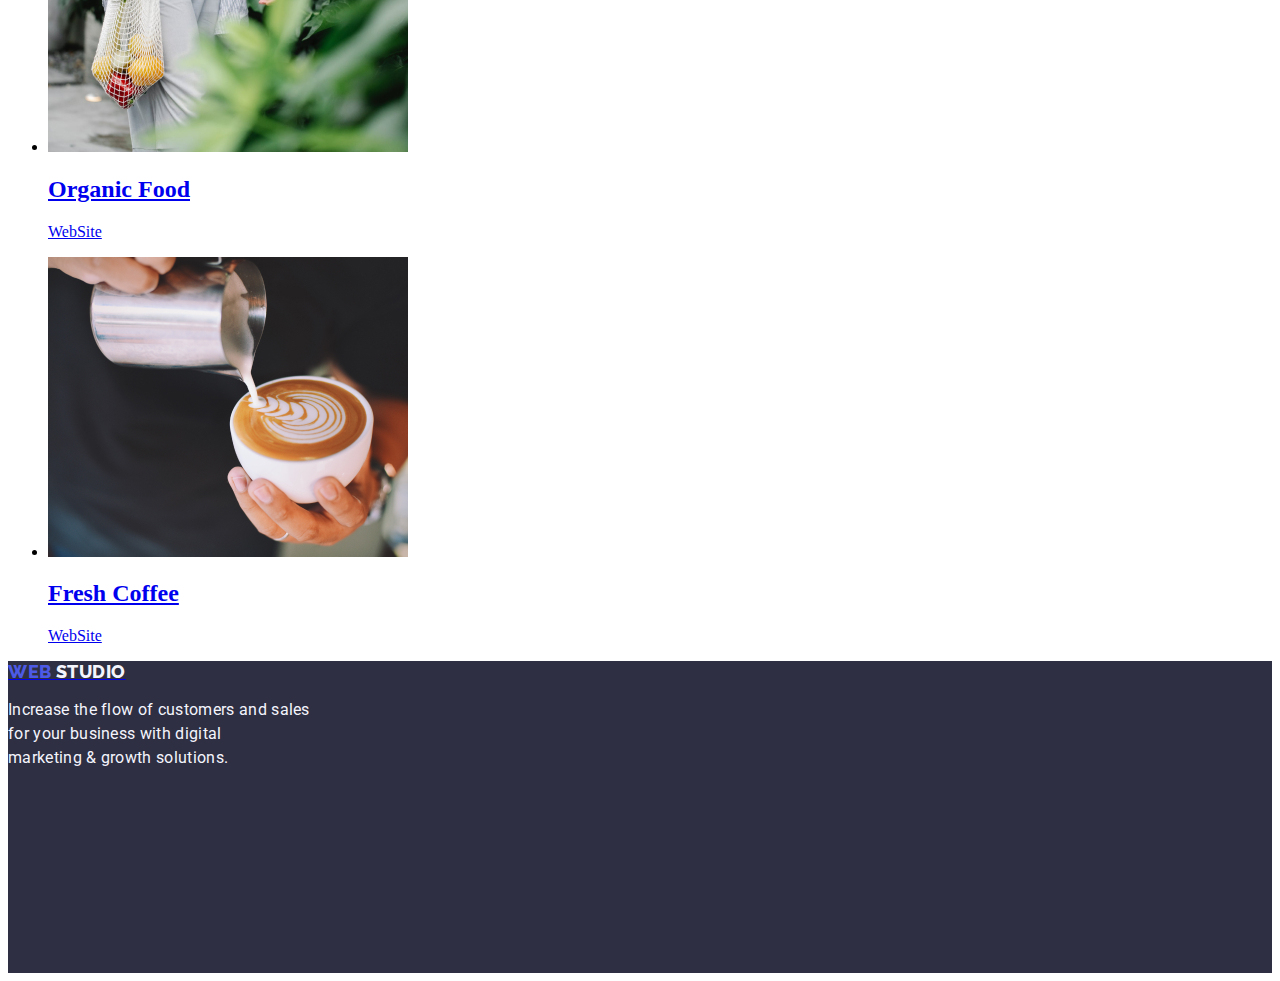
==== commit 11f02035: "Update portfolio.html" ====
--- a/portfolio.html
+++ b/portfolio.html
@@ -4,7 +4,7 @@
     <meta charset="UTF-8" />
     <meta name="viewport" content="width=device-width, initial-scale=1.0" />
     <title>Portfolio</title>
-    <link rel="stylesheet" href="./css/styles.css">
+    <link rel="stylesheet" href="./css/styles.css" />
     <link
       href="https://fonts.googleapis.com/css2?family=Raleway:wght@800&family=Roboto:wght@400;500;700;900&display=swap "
       rel="stylesheet"
@@ -50,10 +50,7 @@
     <!-- Main Section -->
     <main>
       <section>
-        <div class="container>
-
-          <!-- Filters -->
-
+        <div class="container">
           <ul class="filters list">
             <li>
               <button type="button" class="button filter current">All</button>
@@ -77,75 +74,76 @@
           <ul class="projects list">
             <li>
               <a href="#" class="project">
-              <img
-                src="./images/bank-app.jpg"
-                alt="Banking App Interface"
-                width="360"
-                height="300"
-              />
-              <h2 class="name">Banking App Interface Concept</h2>
-              <p class="type">App</p>
-              </a>
-            </li>
-            <li>
-              <a href="#" class="project">
-              <img
-                src="./images/cashless.jpg"
-                alt="Banking App Interface"
-                width="360"
-                height="300"
-              />
-               <h2 class="name">Cashless Payment</h2>
-              <p class="type">Marketing</p>
-              </a>
-            </li>
-            <li>
-              <a href="#" class="project">
-              <img
-                src="./images/meditation.jpg"
-                alt="Banking App Interface"
-                width="360"
-                height="300"
-              />
-               <h2 class="name">Meditation App</h2>
-              <p class="type">App</p>
+                <img
+                  src="./images/bank-app.jpg"
+                  alt="Banking App Interface"
+                  width="360"
+                  height="300"
+                />
+                <h2 class="name">Banking App Interface Concept</h2>
+                <p class="type">App</p>
+              </a>
+            </li>
+            <li>
+              <a href="#" class="project">
+                <img
+                  src="./images/cashless.jpg"
+                  alt="Banking App Interface"
+                  width="360"
+                  height="300"
+                />
+                <h2 class="name">Cashless Payment</h2>
+                <p class="type">Marketing</p>
+              </a>
+            </li>
+            <li>
+              <a href="#" class="project">
+                <img
+                  src="./images/meditation.jpg"
+                  alt="Banking App Interface"
+                  width="360"
+                  height="300"
+                />
+                <h2 class="name">Meditation App</h2>
+                <p class="type">App</p>
               </a>
             </li>
           </ul>
           <ul>
             <li>
               <a href="#" class="project">
-              <img
-                src="./images/taxi.jpg"
-                alt="Taxi Service "
-                width="360"
-                height="300"
-              /> <h2 class="name">Taxi Service</h2>
-              <p class="Marketing">App</p>
-              </a>
-            </li>
-            <li>
-              <a href="#" class="project">
-              <img
-                src="./images/screen.jpg"
-                alt="Screen Illustrations"
-                width="360"
-                height="300"
-              />
-               <h2 class="name">Screen Illustrations</h2>
-              <p class="type">Design</p>
-              </a>
-            </li>
-            <li>
-              <a href="#" class="project">
-              <img
-                src="./images/online-course.jpg"
-                alt="Online Courses"
-                width="360"
-                height="300"
-              />
-              <h2 class="name">Online Courses</h2>
-              <p class="type">Marketing</p>
+                <img
+                  src="./images/taxi.jpg"
+                  alt="Taxi Service "
+                  width="360"
+                  height="300"
+                />
+                <h2 class="name">Taxi Service</h2>
+                <p class="type">App</p>
+              </a>
+            </li>
+            <li>
+              <a href="#" class="project">
+                <img
+                  src="./images/screen.jpg"
+                  alt="Screen Illustrations"
+                  width="360"
+                  height="300"
+                />
+                <h2 class="name">Screen Illustrations</h2>
+                <p class="type">Design</p>
+              </a>
+            </li>
+            <li>
+              <a href="#" class="project">
+                <img
+                  src="./images/online-course.jpg"
+                  alt="Online Courses"
+                  width="360"
+                  height="300"
+                />
+                <h2 class="name">Online Courses</h2>
+                <p class="type">Marketing</p>
               </a>
             </li>
           </ul>
@@ -153,37 +151,38 @@
           <ul>
             <li>
               <a href="#" class="project">
-              <img
-                src="./images/instagram-stories.png"
-                alt="instagram-stories "
-                width="360"
-                height="300"
-              /> <h2 class="name">Instagram Stories Concept</h2>
-              <p class="type">Design</p>
-              </a>
-            </li>
-            <li>
-              <a href="#" class="project">
-              <img
-                src="./images/organic.jpg"
-                alt="organic"
-                width="360"
-                height="300"
-              />
-               <h2 class="name">Organic Food</h2>
-              <p class="type">WebSite</p>
-              </a>
-            </li>
-            <li>
-              <a href="#" class="project">
-              <img
-                src="./images/coffee.jpg"
-                alt="coffee"
-                width="360"
-                height="300"
-              />
-              <h2 class="name">Fresh Coffee</h2>
-              <p class="type">WebSite</p>
+                <img
+                  src="./images/instagram-stories.png"
+                  alt="instagram-stories "
+                  width="360"
+                  height="300"
+                />
+                <h2 class="name">Instagram Stories Concept</h2>
+                <p class="type">Design</p>
+              </a>
+            </li>
+            <li>
+              <a href="#" class="project">
+                <img
+                  src="./images/organic.jpg"
+                  alt="organic"
+                  width="360"
+                  height="300"
+                />
+                <h2 class="name">Organic Food</h2>
+                <p class="type">WebSite</p>
+              </a>
+            </li>
+            <li>
+              <a href="#" class="project">
+                <img
+                  src="./images/coffee.jpg"
+                  alt="coffee"
+                  width="360"
+                  height="300"
+                />
+                <h2 class="name">Fresh Coffee</h2>
+                <p class="type">WebSite</p>
               </a>
             </li>
           </ul>
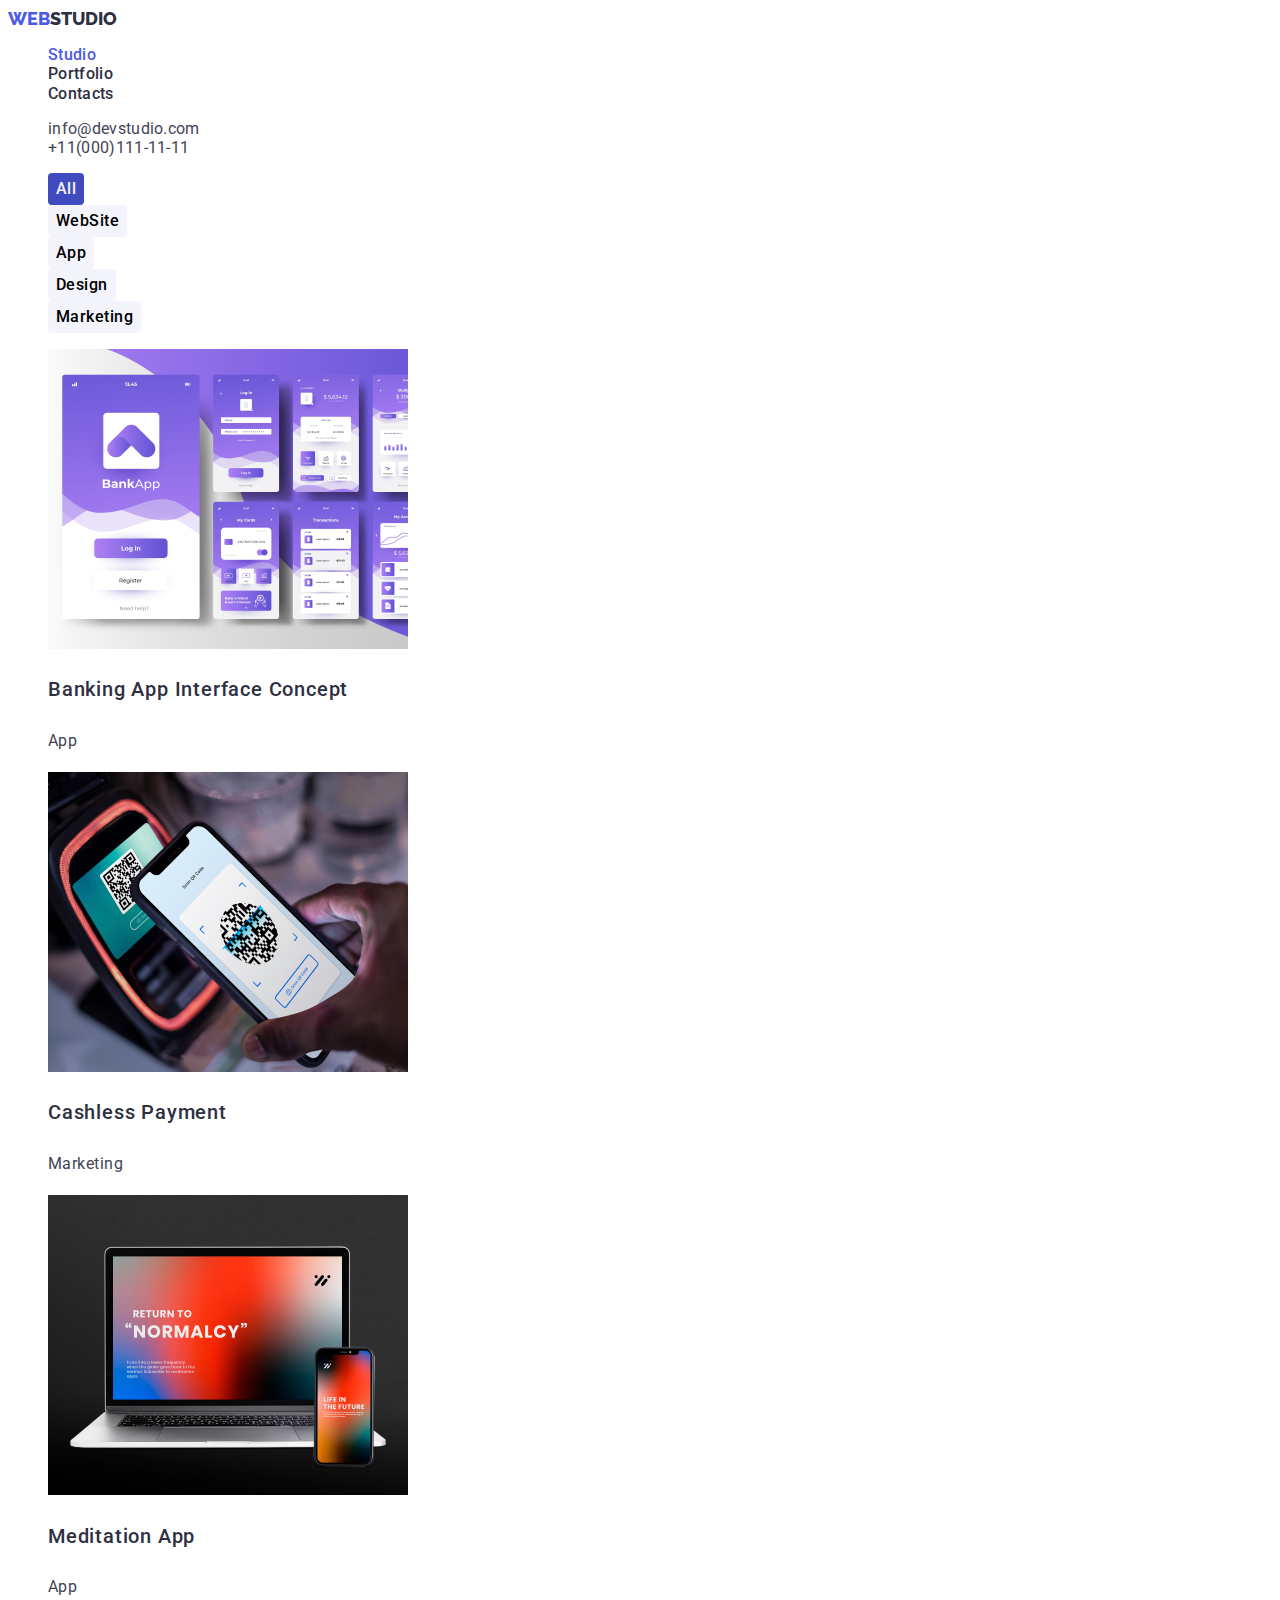
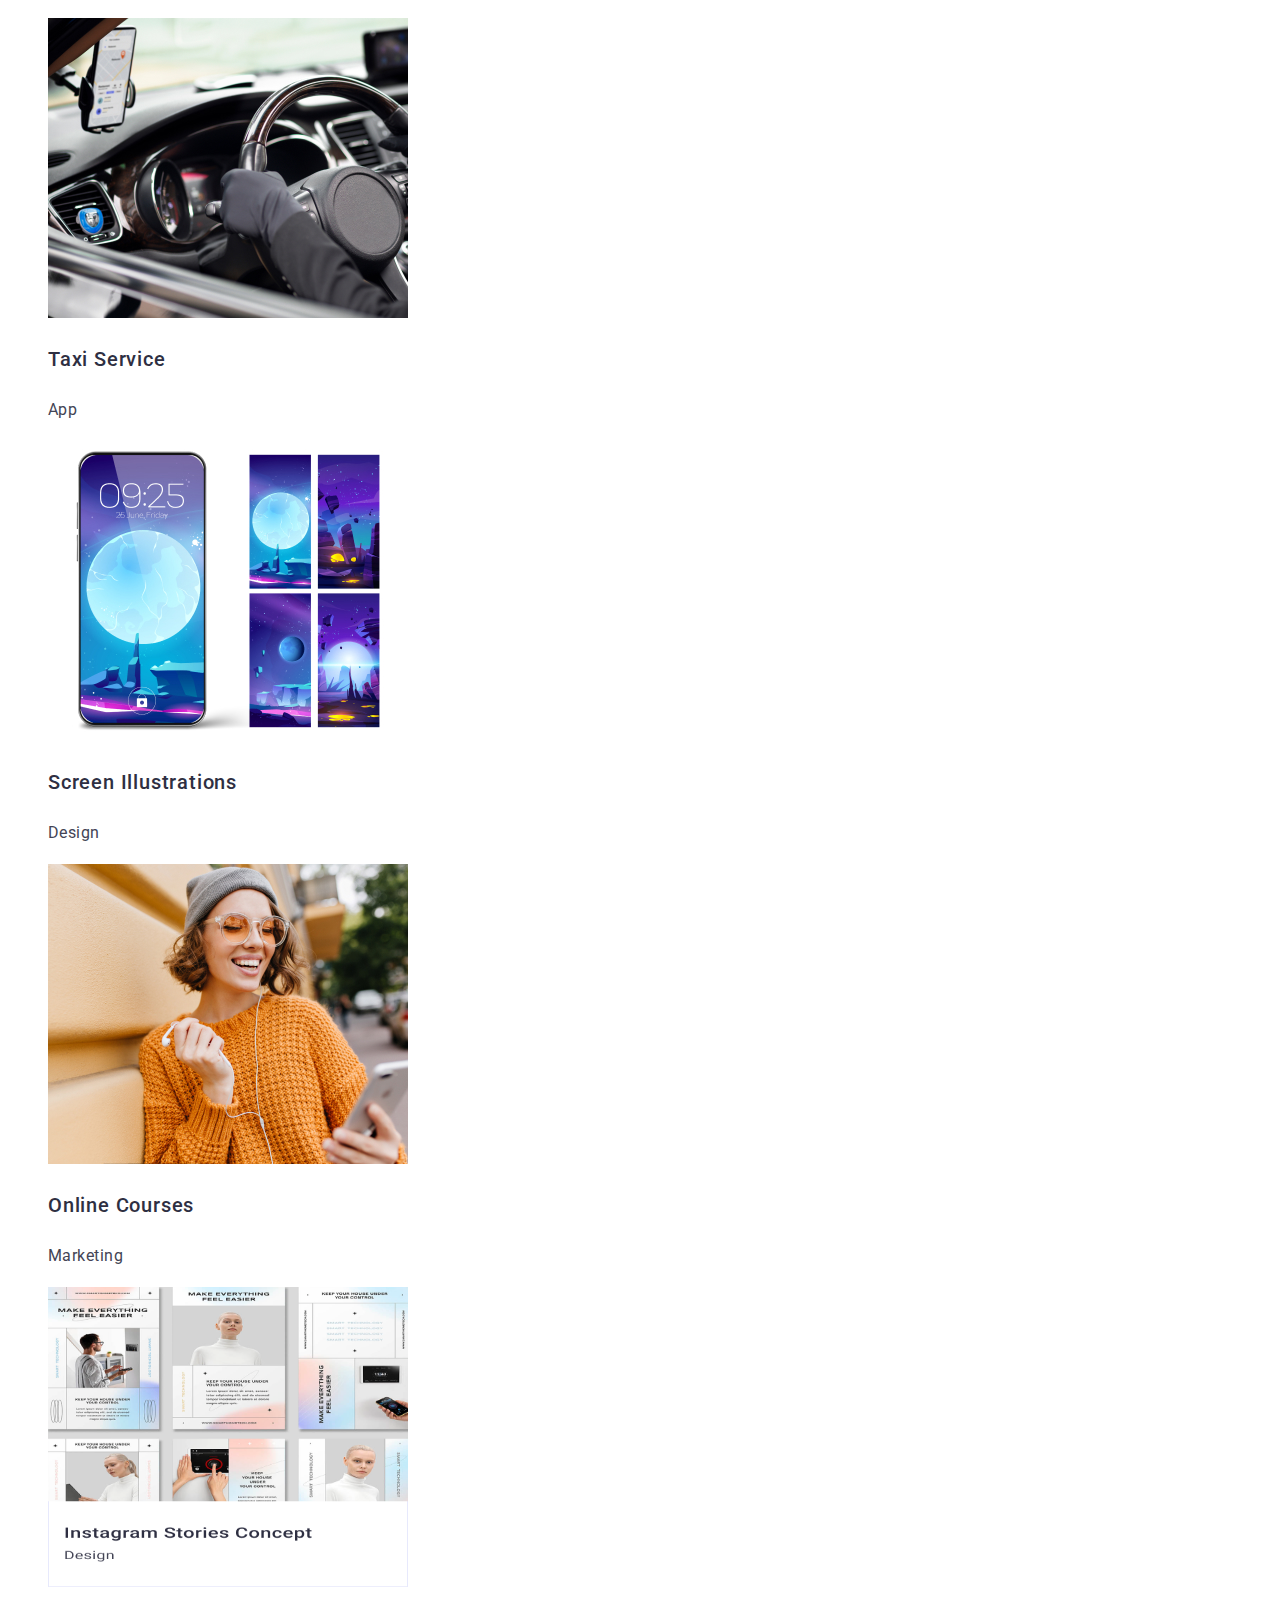
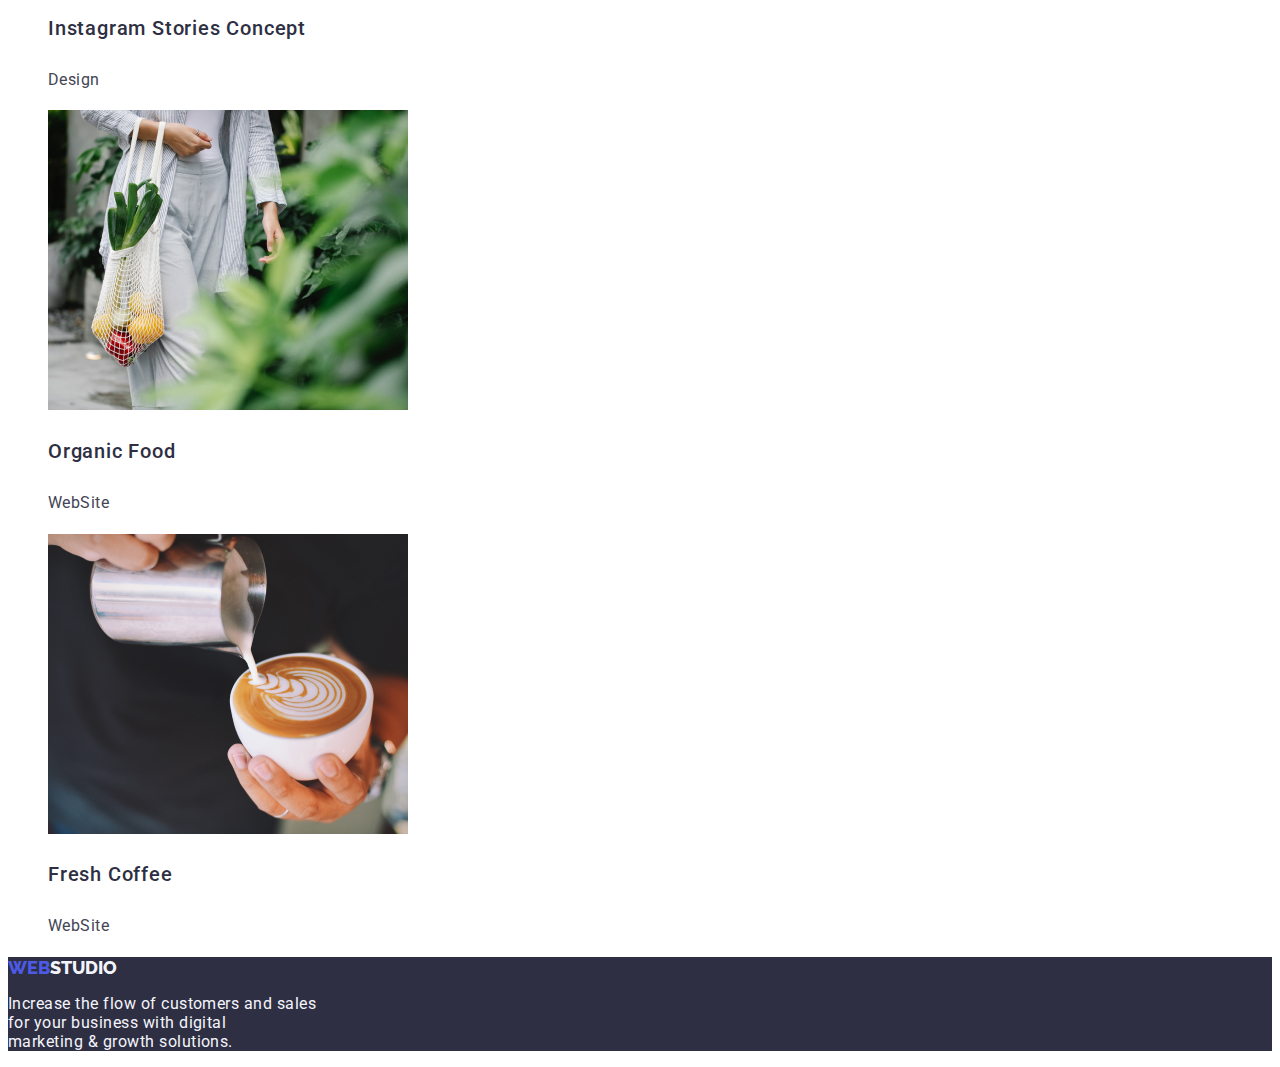
==== commit 086f6ab2: "c" ====
--- a/portfolio.html
+++ b/portfolio.html
@@ -3,16 +3,17 @@
   <head>
     <meta charset="UTF-8" />
     <meta name="viewport" content="width=device-width, initial-scale=1.0" />
-    <title>Portfolio</title>
+    <title>Studio</title>
     <link rel="stylesheet" href="./css/styles.css" />
     <link
-      href="https://fonts.googleapis.com/css2?family=Raleway:wght@800&family=Roboto:wght@400;500;700;900&display=swap "
+      href="https://fonts.googleapis.com/css2?family=Raleway:wght@800&family=Roboto:wght@400;500;700;900&display=swap"
       rel="stylesheet"
     />
   </head>
 
   <body>
-    <!-- header -->
+    <!-- Header -->
+
     <header class="page-header">
       <nav>
         <a href="./index.html" class="logo-link">
@@ -30,7 +31,7 @@
           </li>
 
           <li>
-            <a href="#" class="page">Portfolio</a>
+            <a href="#" class="page">Contacts</a>
           </li>
         </ul>
       </nav>
@@ -108,8 +109,6 @@
                 <p class="type">App</p>
               </a>
             </li>
-          </ul>
-          <ul>
             <li>
               <a href="#" class="project">
                 <img
@@ -146,9 +145,6 @@
                 <p class="type">Marketing</p>
               </a>
             </li>
-          </ul>
-
-          <ul>
             <li>
               <a href="#" class="project">
                 <img
--- a/css/styles.css
+++ b/css/styles.css
@@ -1,105 +1,172 @@
-.page-header {
-  width: auto;
-  height: 72px;
-  flex-shrink: 0;
-  border-bottom: 1px solid var(--cornflower, #e7e9fc);
-  background: var(--white, #fff);
+:root {
+  --iris: #4d5ae5;
+  --navyblue: #2e2f42;
+  --cloud: #f4f4fd;
+  --cornflower: #e7e9fc;
+  --ocean: #404bbf;
+  --slate: #434455;
+}
+
+body {
+  font-family: "Roboto", sans-serif;
+  font-size: 16px;
+  letter-spacing: 0.03em;
+  color: var(--slate);
+}
+
+.list {
+  list-style: none;
+}
+
+.logo-link {
+  font-family: "Raleway", sans-serif;
+  font-size: 0;
+  font-weight: 800;
+  line-height: 1.17;
+  letter-spacing: 0.04em;
+  text-decoration: none;
+}
+
+.logo-link > span {
+  font-size: 18px;
 }
 
 .logo {
   color: var(--iris, #4d5ae5);
-  font-family: Raleway;
-  font-size: 18px;
-  font-style: normal;
-  font-weight: 800;
-  line-height: 21px; /* 116.667% */
-  letter-spacing: 0.54px;
-  text-transform: uppercase;
+}
+
+.button {
+  border-color: transparent;
+  font-family: inherit;
+  font-weight: 500;
+  line-height: 1.5;
+  border-radius: 4px;
+  letter-spacing: 0.03em;
+  cursor: pointer;
+  font-size: 16px;
+}
+
+.button.primary {
+  color: white;
+  background-color: var(--iris);
+  line-height: 1.87;
+  letter-spacing: 0.06em;
+}
+
+.button.primary:hover,
+.button.primary:focus {
+  background-color: var(--ocean);
+}
+
+.button.filter {
+  background-color: var(--cloud);
+  font-weight: 500;
+  line-height: 1.62;
+}
+
+.button.filter:hover,
+.button.filter:focus,
+.button.filter.current {
+  background-color: var(--ocean);
+  color: var(--cloud);
+}
+
+.project {
+  text-decoration: none;
+}
+
+.project .name {
+  font-size: 20px;
+  font-weight: 500;
+  line-height: 2;
+  letter-spacing: 0.04em;
+  color: var(--navyblue);
+}
+
+.project .type {
+  color: var(--slate);
+  font-weight: 400;
+  line-height: 1.87;
+}
+
+.section-title {
+  font-size: 36px;
+  line-height: 1.17;
+  color: var(--navyblue);
+  text-align: center;
+}
+
+.benefits .title {
+  font-size: 20px;
+  font-weight: 500;
+  color: var(--navyblue);
+}
+
+.benefits .description {
+  color: var(--slate);
+  line-height: 1.71;
+  font-size: 16px;
+  font-weight: 400;
 }
 
 .studio {
   color: var(--navyblue, #2e2f42);
-  font-family: Raleway;
-  font-size: 18px;
-  font-style: normal;
-  font-weight: 800;
-  line-height: 21px; /* 116.667% */
-  letter-spacing: 0.54px;
-  text-transform: uppercase;
 }
 
-.nav-menu {
- display: inline-flex;
-width: 67px;
-height: 48px;
-align-items: flex-start;
-gap: 40px;
-flex-shrink: 0;
-  /* Body Medium */
-  font-family: Roboto;
-  font-size: 16px;
-  font-style: normal;
-  font-weight: 500;
-  line-height: 24px; /* 150% */
-  letter-spacing: 0.32px; 
+.contacts-menu .item {
+  color: var(--slate);
+  text-decoration: none;
+  font-weight: 400;
+  line-height: 1.14;
+  letter-spacing: 0.02em;
 }
 
-.contacts-menu {
-  display: inline-flex
-  color: var(--slate, #434455);
-
-  /* Body */
-  font-family: Roboto;
-  font-size: 16px;
-  font-style: normal;
-  font-weight: 400;
-  line-height: 24px; /* 150% */
-  letter-spacing: 0.32px;
-  gap: 40px;
+.bg-hero {
+  background-color: var(--navyblue);
 }
 
-.hero {
-  width: auto;
-  height: 600px;
-  display: flex;
-  flex-direction: column;
-  align-items: center;
-  justify-content: center;
+.nav-menu .page {
+  font-weight: 500;
+  color: var(--navyblue);
+  text-decoration: none;
+  line-height: 1.14;
+  letter-spacing: 0.02em;
+}
+
+.nav-menu .page:hover,
+.nav-menu .page:focus,
+.nav-menu .page.current,
+.contacts-menu .item:hover,
+.contacts-menu .item:focus {
+  color: var(--iris);
+}
+
+.bg-team {
+  background-color: var(--cloud);
+}
+
+.team .name {
+  font-size: 20px;
+  font-weight: 500;
+  letter-spacing: 0.02em;
+  color: var(--navyblue);
   text-align: center;
-  background: var(--navyblue, #2e2f42);
+}
+
+.team .position {
+  color: var(--slate);
+  font-size: 16px;
+  font-weight: 400;
+  text-align: center;
 }
 
 .hero-title {
-  width: 496px;
   color: var(--white, #fff);
   text-align: center;
-
-  /* Header 1 */
-  font-family: Roboto;
   font-size: 56px;
-  font-style: normal;
   font-weight: 700;
-  line-height: 60px; /* 107.143% */
-  letter-spacing: 1.12px;
-}
-
-.button-primary {
-  display: inline-flex;
-  padding: 16px 32px;
-  align-items: flex-start;
-  gap: 10px;
-  border-radius: 4px;
-  background: var(--iris, #4d5ae5);
-  box-shadow: 0px 4px 4px 0px rgba(0, 0, 0, 0.15);
-  color: var(--white, #fff);
-
-  /* Button Text */
-  font-family: Roboto;
-  font-size: 16px;
-  font-style: normal;
-  font-weight: 500;
-  line-height: 24px; /* 150% */
-  letter-spacing: 0.64px;
+  line-height: 1.07;
+  letter-spacing: 0.04em;
 }
 
 .button-primary:hover {
@@ -118,111 +185,14 @@
   align-content: center;
 }
 
-.benefit h3 {
-  color: var(--navyblue, #2e2f42);
-
-  /* Header 3 */
-  font-family: Roboto;
-  font-size: 20px;
-  font-style: normal;
-  font-weight: 500;
-  line-height: 24px; /* 120% */
-  letter-spacing: 0.4px;
-}
-.benefit p {
-  display: flex;
-  width: 264px;
-  flex-direction: column;
-  align-items: flex-start;
-  gap: 8px;
-}
-
-.what-we-do {
-  display: inline-flex;
-  align-items: center;
-  gap: 24px;
-}
-
-.section-bg {
-  background: var(--cloud, #F4F4FD);
-  width: auto;
-  height: 732px;
-  flex-shrink: 0;
-  display: flex;
-  
-}
-
-.section-title {
-  color: var(--navyblue, #2e2f42);
-  text-align: center;
-
-  /* Header 2 */
-  font-family: Roboto;
-  font-size: 36px;
-  font-style: normal;
-  font-weight: 700;
-  line-height: 40px; /* 111.111% */
-  letter-spacing: 0.72px;
-  text-transform: capitalize;
-}
-
-.section-bg li {
-  display: inline-block;
-  justify-content: center;
-  color: var(--slate, #434455);
-  text-align: center;
-
-/* Body */
-font-family: Roboto;
-font-size: 16px;
-font-style: normal;
-font-weight: 400;
-line-height: 24px; /* 150% */
-letter-spacing: 0.32px;
-gap: 24px;
-}
-
-.section-bg h3 {
-  color: var(--navyblue, #2E2F42);
-text-align: center;
-
-/* Header 3 */
-font-family: Roboto;
-font-size: 20px;
-font-style: normal;
-font-weight: 500;
-line-height: 24px; /* 120% */
-letter-spacing: 0.4px;
-}
-  
-
-
-.page-footer {
-  background: var(--navyblue, #2E2F42);
-  width: auto;
-  height: 312px;
-  flex-shrink: 0;
+.page-footer.bg-footer {
+  background: var(--navyblue, #2e2f42);
 }
 
 .studio-footer {
-  color: var(--cloud, #F4F4FD);
-font-family: Raleway;
-font-size: 18px;
-font-style: normal;
-font-weight: 800;
-line-height: 21px; /* 116.667% */
-letter-spacing: 0.54px;
-text-transform: uppercase;
+  color: var(--cloud, #f4f4fd);
 }
 
 .footer-description {
-  color: var(--cloud, #F4F4FD);
-
-/* Body */
-font-family: Roboto;
-font-size: 16px;
-font-style: normal;
-font-weight: 400;
-line-height: 24px; /* 150% */
-letter-spacing: 0.32px;
-}+  color: var(--cloud, #f4f4fd);
+}
